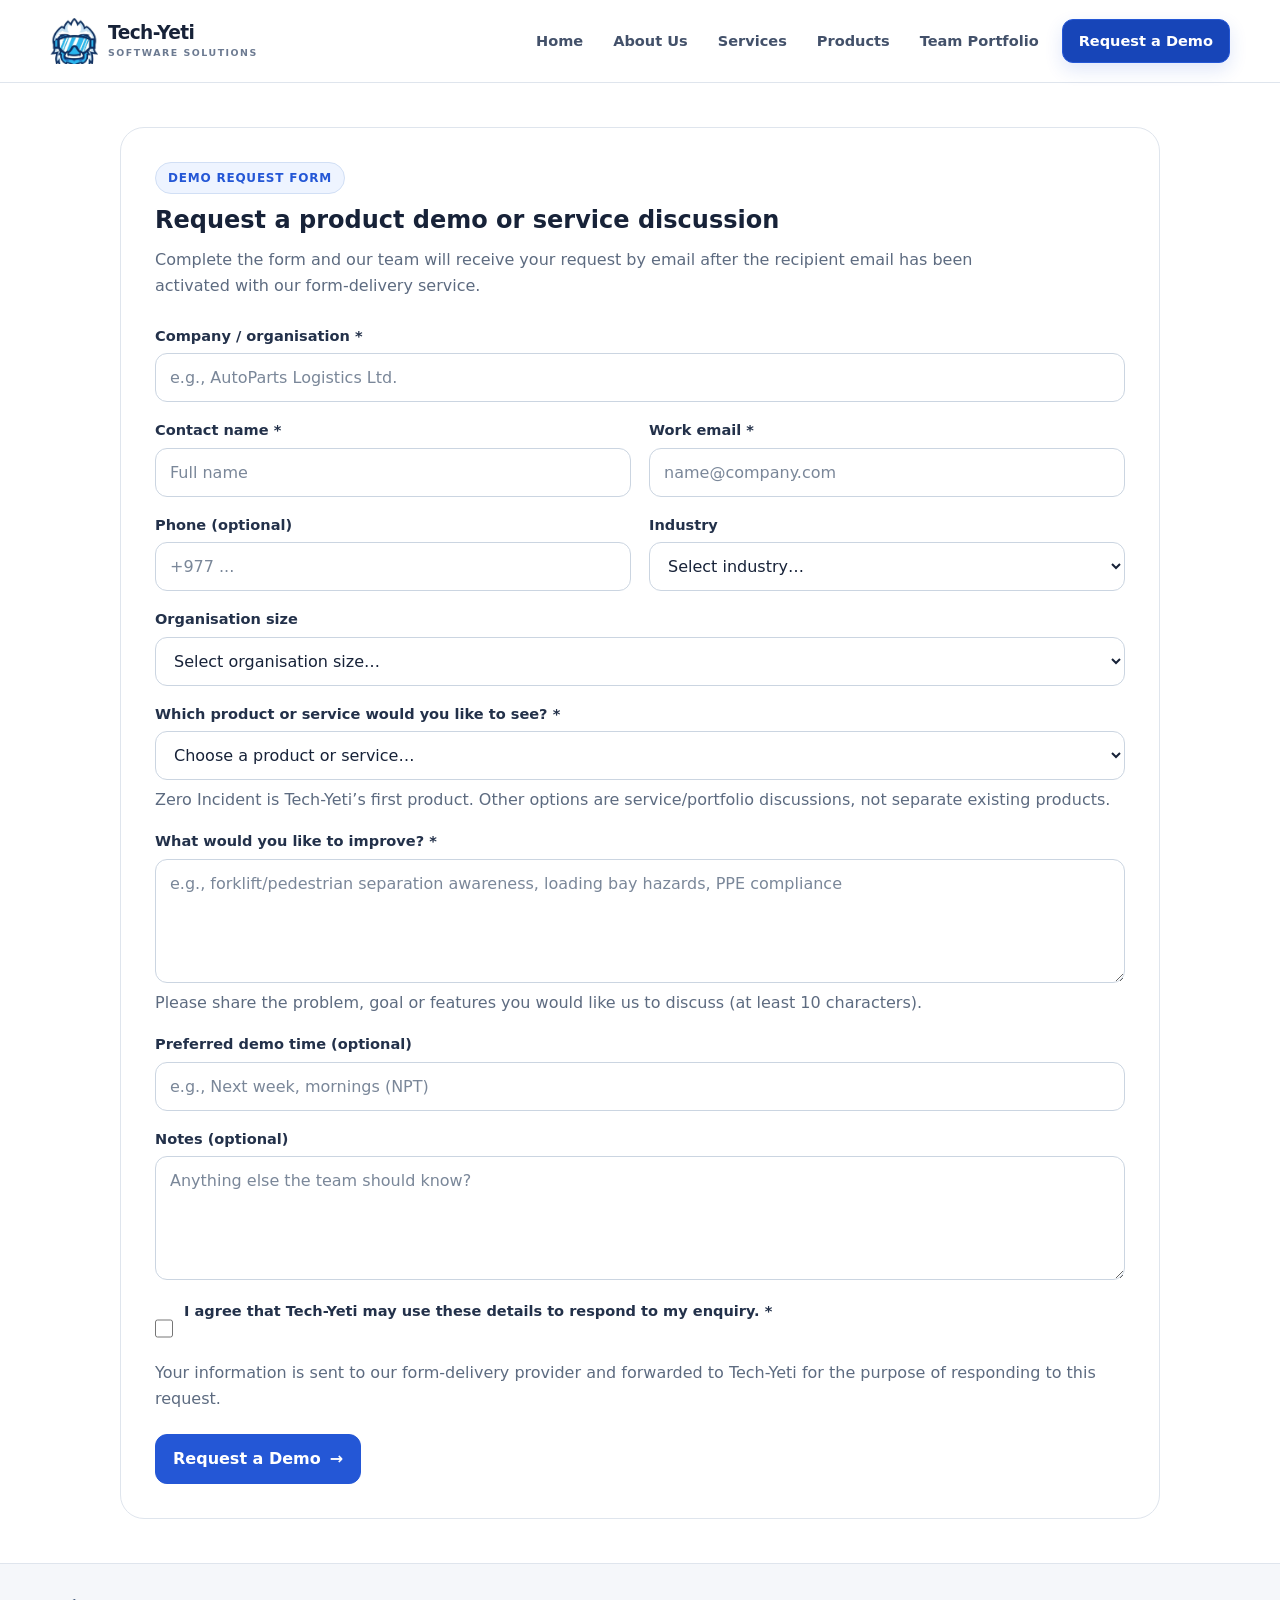
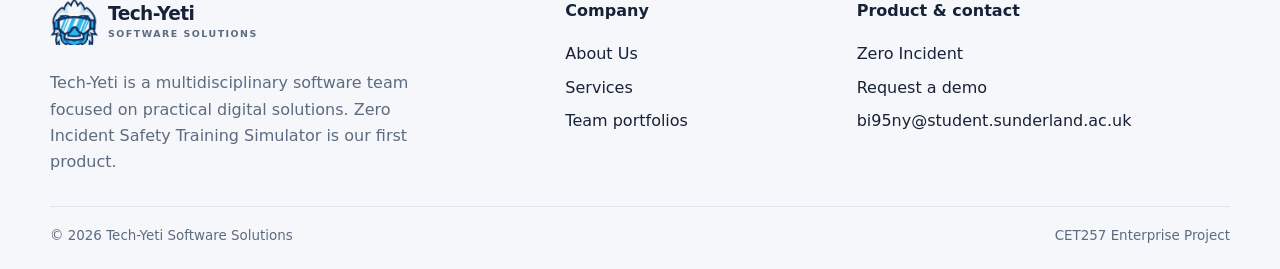
==== contact.html @ 158eb105 "websites" ====
<!DOCTYPE html>
<html lang="en">
 <head>
  <meta charset="utf-8"/>
  <meta content="width=device-width,initial-scale=1" name="viewport"/>
  <meta content="Request a Zero Incident product demonstration or discuss a Tech-Yeti software service or project." name="description"/>
  <title>
   Request a Demo | Tech-Yeti Software Solutions
  </title>
  <meta content="#101a2c" name="theme-color"/>
  <link href="assets/techyeti-logo-mark.png" rel="icon" type="image/png"/>
  <link href="assets/style.css" rel="stylesheet"/>
 </head>
 <body>
  <a class="skip" href="#main">
   Skip to content
  </a>
  <header class="site-header">
   <div class="container nav-inner">
    <a aria-label="Tech-Yeti Software Solutions home" class="brand" href="index.html">
     <span class="brand-mark">
      <img alt="" height="48" src="assets/techyeti-logo-mark.png" width="48"/>
     </span>
     <span class="brand-copy">
      Tech-Yeti
      <small>
       Software Solutions
      </small>
     </span>
    </a>
    <button aria-controls="primary-navigation" aria-expanded="false" aria-label="Open navigation" class="menu-button" data-menu-button="" type="button">
     ☰
    </button>
    <nav aria-label="Main navigation" class="nav" data-nav="" id="primary-navigation">
     <a href="index.html">
      Home
     </a>
     <a href="about.html">
      About Us
     </a>
     <a href="services.html">
      Services
     </a>
     <a href="products.html">
      Products
     </a>
     <a href="team.html">
      Team Portfolio
     </a>
     <a aria-current="page" class="active nav-cta" href="contact.html">
      Request a Demo
     </a>
    </nav>
   </div>
  </header>
  <main id="main">
   <section class="section">
    <div class="container">
     <div class="form-card contact-form-wide">
      <span class="eyebrow">
       Demo request form
      </span>
      <h2 class="panel-heading">
       Request a product demo or service discussion
      </h2>
      <p class="muted form-intro">
       Complete the form and our team will receive your request by email after the recipient email has been activated with our form-delivery service.
      </p>
      <form action="https://formsubmit.co/bi95ny@student.sunderland.ac.uk" id="demoRequestForm" method="POST">
       <input name="_subject" type="hidden" value="Tech-Yeti demo request"/>
       <input name="_template" type="hidden" value="table"/>
       <div class="form-grid">
        <div class="field full">
         <label for="company">
          Company / organisation
          <span aria-hidden="true">
           *
          </span>
         </label>
         <input autocomplete="organization" id="company" maxlength="150" name="company" placeholder="e.g., AutoParts Logistics Ltd." required=""/>
        </div>
        <div class="field">
         <label for="name">
          Contact name
          <span aria-hidden="true">
           *
          </span>
         </label>
         <input autocomplete="name" id="name" maxlength="120" name="name" placeholder="Full name" required=""/>
        </div>
        <div class="field">
         <label for="email">
          Work email
          <span aria-hidden="true">
           *
          </span>
         </label>
         <input autocomplete="email" id="email" maxlength="254" name="email" placeholder="name@company.com" required="" type="email"/>
        </div>
        <div class="field">
         <label for="phone">
          Phone (optional)
         </label>
         <input autocomplete="tel" id="phone" maxlength="40" name="phone" placeholder="+977 ..." type="tel"/>
        </div>
        <div class="field">
         <label for="industry">
          Industry
         </label>
         <select id="industry" name="industry">
          <option value="">
           Select industry&hellip;
          </option>
          <option>
           Logistics &amp; warehousing
          </option>
          <option>
           Automotive
          </option>
          <option>
           Manufacturing
          </option>
          <option>
           Education
          </option>
          <option>
           Healthcare
          </option>
          <option>
           Retail &amp; distribution
          </option>
          <option>
           Technology / software
          </option>
          <option>
           Construction
          </option>
          <option>
           Other
          </option>
         </select>
        </div>
        <div class="field full">
         <label for="organisationSize">
          Organisation size
         </label>
         <select id="organisationSize" name="organisationSize">
          <option value="">
           Select organisation size&hellip;
          </option>
          <option>
           1&ndash;10 employees
          </option>
          <option>
           11&ndash;50 employees
          </option>
          <option>
           51&ndash;200 employees
          </option>
          <option>
           201&ndash;1,000 employees
          </option>
          <option>
           More than 1,000 employees
          </option>
         </select>
        </div>
        <div class="field full">
         <label for="requestedDemo">
          Which product or service would you like to see?
          <span aria-hidden="true">
           *
          </span>
         </label>
         <select id="requestedDemo" name="requestedDemo" required="">
          <option disabled="" selected="" value="">
           Choose a product or service&hellip;
          </option>
          <option value="Zero Incident Safety Training Simulator &mdash; first product demo">
           Zero Incident Safety Training Simulator &mdash; first product demo
          </option>
          <option value="Tech-Yeti company portfolio and services walkthrough">
           Tech-Yeti company portfolio and services walkthrough
          </option>
          <option value="Web / application development discussion">
           Web / application development discussion
          </option>
          <option value="UI/UX and interactive 3D discussion">
           UI/UX and interactive 3D discussion
          </option>
          <option value="Backend and data systems discussion">
           Backend and data systems discussion
          </option>
          <option value="QA, testing and security discussion">
           QA, testing and security discussion
          </option>
          <option value="Other / custom project discussion">
           Other / custom project discussion
          </option>
         </select>
         <p class="field-note">
          Zero Incident is Tech-Yeti&rsquo;s first product. Other options are service/portfolio discussions, not separate existing products.
         </p>
        </div>
        <div class="field full">
         <label for="requirements">
          What would you like to improve?
          <span aria-hidden="true">
           *
          </span>
         </label>
         <textarea id="requirements" maxlength="3000" minlength="10" name="requirements" placeholder="e.g., forklift/pedestrian separation awareness, loading bay hazards, PPE compliance" required="" rows="4"></textarea>
         <p class="field-note">
          Please share the problem, goal or features you would like us to discuss (at least 10 characters).
         </p>
        </div>
        <div class="field full">
         <label for="preferredTime">
          Preferred demo time (optional)
         </label>
         <input id="preferredTime" maxlength="160" name="preferredTime" placeholder="e.g., Next week, mornings (NPT)"/>
        </div>
        <div class="field full">
         <label for="notes">
          Notes (optional)
         </label>
         <textarea id="notes" maxlength="2000" name="notes" placeholder="Anything else the team should know?" rows="3"></textarea>
        </div>
        <div class="field full consent-field">
         <label class="consent-label">
          <input id="consent" name="consent" required="" type="checkbox" value="I agree that Tech-Yeti may use these details to respond to my enquiry."/>
          <span>
           I agree that Tech-Yeti may use these details to respond to my enquiry.
           <span aria-hidden="true">
            *
           </span>
          </span>
         </label>
         <p class="field-note">
          Your information is sent to our form-delivery provider and forwarded to Tech-Yeti for the purpose of responding to this request.
         </p>
        </div>
        <div aria-hidden="true" class="honeypot-field">
         <label for="_honey">
          Leave this field empty
         </label>
         <input autocomplete="off" id="_honey" name="_honey" tabindex="-1" type="text"/>
        </div>
       </div>
       <button class="btn btn-primary" id="demoSubmit" type="submit">
        Request a Demo
        <span aria-hidden="true">
         &rarr;
        </span>
       </button>
       <div aria-live="polite" class="notice" hidden="" id="demoStatus" role="status">
       </div>
      </form>
     </div>
    </div>
   </section>
  </main>
  <footer class="footer">
   <div class="container">
    <div class="footer-grid">
     <div>
      <a class="brand" href="index.html">
       <span class="brand-mark">
        <img alt="" height="48" src="assets/techyeti-logo-mark.png" width="48"/>
       </span>
       <span class="brand-copy">
        Tech-Yeti
        <small>
         Software Solutions
        </small>
       </span>
      </a>
      <p>
       Tech-Yeti is a multidisciplinary software team focused on practical digital solutions. Zero Incident Safety Training Simulator is our first product.
      </p>
     </div>
     <div class="footer-links">
      <div class="footer-title">
       Company
      </div>
      <a href="about.html">
       About Us
      </a>
      <a href="services.html">
       Services
      </a>
      <a href="team.html">
       Team portfolios
      </a>
     </div>
     <div class="footer-links">
      <div class="footer-title">
       Product &amp; contact
      </div>
      <a href="products.html">
       Zero Incident
      </a>
      <a href="contact.html">
       Request a demo
      </a>
      <a href="mailto:bi95ny@student.sunderland.ac.uk">
       bi95ny@student.sunderland.ac.uk
      </a>
     </div>
    </div>
    <div class="footer-bottom">
     <span>
      &copy;
      <span data-year="">
      </span>
      Tech-Yeti Software Solutions
     </span>
     <span>
      CET257 Enterprise Project
     </span>
    </div>
   </div>
  </footer>
  <script defer="True" src="assets/site.js">
  </script>
  <script defer="True" src="assets/demo-request.js">
  </script>
 </body>
</html>
---- assets/style.css ----
/* Tech-Yeti Software Solutions — shared design system */
:root {
  color-scheme: light;
  --navy: #101a2c;
  --navy-2: #1b2b46;
  --ink: #172238;
  --muted: #617087;
  --paper: #ffffff;
  --wash: #f4f7fb;
  --wash-blue: #edf4fc;
  --line: #dbe4ef;
  --line-strong: #c4d0e0;
  --blue: #2457d6;
  --blue-hover: #1745b8;
  --cyan: #21a9ca;
  --green: #177e5b;
  --green-wash: #edf8f3;
  --red: #a92332;
  --red-wash: #fff0f1;
  --shadow-sm: 0 5px 18px rgba(15, 29, 52, .06);
  --shadow: 0 16px 42px rgba(15, 29, 52, .10);
  --radius-sm: 12px;
  --radius-md: 18px;
  --radius-lg: 24px;
  --container: 1180px;
  --font-body: Inter, ui-sans-serif, system-ui, -apple-system, BlinkMacSystemFont, "Segoe UI", sans-serif;
}

*, *::before, *::after { box-sizing: border-box; }
html { scroll-behavior: smooth; scroll-padding-top: 100px; }
body {
  margin: 0;
  min-width: 320px;
  overflow-x: hidden;
  background: var(--wash);
  color: var(--ink);
  font-family: var(--font-body);
  font-size: 16px;
  line-height: 1.65;
  -webkit-font-smoothing: antialiased;
  text-rendering: optimizeLegibility;
}
img, svg, video { display: block; max-width: 100%; }
img { height: auto; }
button, input, select, textarea { font: inherit; }
button, a, input, select, textarea { -webkit-tap-highlight-color: transparent; }
a { color: inherit; text-decoration: none; }
a:hover { color: var(--blue); }
p { margin: 0 0 1rem; }
h1, h2, h3, h4 { margin-top: 0; color: inherit; line-height: 1.16; letter-spacing: -.035em; overflow-wrap: anywhere; }
h1 { font-size: clamp(2.25rem, 4.2vw, 4rem); font-weight: 900; }
h2 { font-size: clamp(1.7rem, 3vw, 2.65rem); font-weight: 850; }
h3 { font-size: 1.16rem; font-weight: 850; letter-spacing: -.02em; }
:focus-visible { outline: 3px solid rgba(36,87,214,.42); outline-offset: 3px; }
[hidden] { display: none !important; }
.container { width: min(var(--container), calc(100% - 48px)); margin-inline: auto; }
.skip { position: absolute; left: -10000px; top: 10px; z-index: 1000; padding: 10px 14px; border-radius: 10px; background: #fff; color: var(--navy); box-shadow: var(--shadow); }
.skip:focus { left: 12px; }

/* Shared brand and navigation */
.site-header { position: sticky; top: 0; z-index: 100; background: rgba(255,255,255,.96); backdrop-filter: blur(14px); border-bottom: 1px solid var(--line); }
.nav-inner { position: relative; min-height: 82px; display: flex; align-items: center; justify-content: space-between; gap: 22px; }
.brand { flex: 0 0 auto; display: inline-flex; align-items: center; gap: 10px; min-width: 190px; color: var(--navy); font-weight: 900; letter-spacing: -.035em; }
.brand:hover { color: var(--navy); }
.brand-mark { flex: 0 0 48px; width: 48px; height: 48px; display: grid; place-items: center; overflow: hidden; }
.brand-mark img { width: 48px; height: 48px; object-fit: contain; }
.brand-copy { display: block; font-size: 1.16rem; line-height: 1.12; }
.brand-copy small { display: block; margin-top: 4px; color: #6c7a91; font-size: .59rem; font-weight: 850; letter-spacing: .16em; text-transform: uppercase; }
.nav { display: flex; align-items: center; justify-content: flex-end; gap: 4px; min-width: 0; }
.nav a { display: inline-flex; align-items: center; justify-content: center; min-height: 42px; padding: 9px 12px; border: 1px solid transparent; border-radius: 11px; color: #43516a; font-size: .91rem; font-weight: 800; white-space: nowrap; transition: background .18s ease, color .18s ease, border-color .18s ease; }
.nav a:hover, .nav a.active:not(.nav-cta) { background: var(--wash-blue); color: var(--blue); }
.nav a.active:not(.nav-cta) { border-color: #dce7fb; }
.nav a.nav-cta { margin-left: 6px; padding-inline: 16px; border-color: var(--blue); background: var(--blue); color: #fff; box-shadow: 0 7px 18px rgba(36,87,214,.14); }
.nav a.nav-cta:hover, .nav a.nav-cta.active { background: var(--blue-hover); color: #fff; }
.menu-button { display: none; width: 46px; height: 46px; flex: 0 0 auto; border: 1px solid var(--line-strong); border-radius: 12px; background: #fff; color: var(--navy); font-size: 1.35rem; font-weight: 800; cursor: pointer; }

/* Shared typography and buttons */
.eyebrow { display: inline-flex; align-items: center; gap: 8px; max-width: 100%; padding: 7px 12px; border: 1px solid #d1dff5; border-radius: 999px; background: #eef4ff; color: var(--blue); font-size: .75rem; font-weight: 900; letter-spacing: .065em; line-height: 1.35; text-transform: uppercase; }
.eyebrow-light { border-color: rgba(255,255,255,.2); background: rgba(255,255,255,.09); color: #e2ecff; }
.muted { color: var(--muted); }
.small { font-size: .9rem; }
.actions { display: flex; align-items: center; flex-wrap: wrap; gap: 12px; margin-top: 26px; }
.btn { min-height: 46px; display: inline-flex; align-items: center; justify-content: center; gap: 9px; max-width: 100%; padding: 11px 17px; border: 1px solid var(--line-strong); border-radius: 12px; background: #fff; color: var(--navy); font-weight: 850; line-height: 1.35; text-align: center; cursor: pointer; transition: transform .18s ease, box-shadow .18s ease, background .18s ease, border-color .18s ease; }
.btn:hover { transform: translateY(-1px); box-shadow: 0 8px 22px rgba(18,44,84,.12); color: var(--navy); }
.btn-primary { border-color: var(--blue); background: var(--blue); color: #fff !important; }
.btn-primary:hover { border-color: var(--blue-hover); background: var(--blue-hover); color: #fff !important; }
.btn-dark { border-color: var(--navy); background: var(--navy); color: #fff !important; }
.btn-dark:hover { background: var(--navy-2); color: #fff !important; }
.btn-ghost { border-color: var(--line-strong); background: #fff; color: var(--navy) !important; }
.btn-ghost:hover { border-color: #9eb2d4; background: #f8faff; color: var(--navy) !important; }
button:disabled, .btn:disabled { cursor: wait; opacity: .65; transform: none; box-shadow: none; }

/* Home hero */
.hero { padding: clamp(54px, 7vw, 88px) 0 70px; background: radial-gradient(circle at 86% 13%, rgba(33,169,202,.16), transparent 30%), radial-gradient(circle at 12% 20%, rgba(36,87,214,.12), transparent 27%), linear-gradient(180deg,#fff 0%,#f2f6fb 100%); }
.hero-grid { display: grid; grid-template-columns: minmax(0,1.08fr) minmax(320px,.92fr); align-items: center; gap: clamp(28px,5vw,58px); }
.hero-grid > *, .product-hero > *, .case > *, .split > *, .two-col > *, .contact-grid > * { min-width: 0; }
.hero h1 { max-width: 16ch; margin: 18px 0 22px; font-size: clamp(2.45rem, 4.4vw, 4.4rem); line-height: 1.04; letter-spacing: -.052em; }
.hero h1 span { color: var(--blue); }
.hero p { max-width: 650px; color: var(--muted); font-size: clamp(1rem,1.4vw,1.13rem); }
.hero-panel { min-width: 0; padding: clamp(22px,3vw,34px); border: 1px solid rgba(255,255,255,.09); border-radius: var(--radius-lg); background: var(--navy); color: #fff; box-shadow: var(--shadow); }
.hero-panel h2 { margin: 18px 0 12px; font-size: clamp(1.8rem,3vw,2.55rem); line-height: 1.12; }
.hero-panel p { color: #c2cddd; }
.no-top-margin { margin-top: 0; }
.compact-top { margin: .45rem 0 0; }
.panel-heading { margin: 16px 0 10px; font-size: clamp(1.7rem, 3.2vw, 2.4rem); line-height: 1.12; letter-spacing: -.04em; }
.subnav { display: flex; flex-wrap: wrap; gap: 9px; margin-top: 22px; }
.subnav a { display: inline-flex; align-items: center; min-height: 38px; padding: 8px 11px; border: 1px solid rgba(255,255,255,.24); border-radius: 10px; background: #e8eeff; color: var(--navy); font-size: .81rem; font-weight: 850; }
.subnav a:hover { border-color: #fff; background: #fff; color: var(--navy); }

/* Shared page layouts */
.section { padding: clamp(48px,6vw,70px) 0; }
.section-header { display: flex; align-items: flex-end; justify-content: space-between; gap: 30px; margin-bottom: 30px; }
.section-header > div { min-width: 0; }
.section-header h2 { margin: 12px 0 0; max-width: 24ch; font-size: clamp(1.85rem,3.2vw,2.8rem); line-height: 1.1; letter-spacing: -.045em; }
.section-header p { flex: 0 1 560px; margin: 0; color: var(--muted); font-size: 1.01rem; }
.section-header.compact { margin-bottom: 0; }
.page-hero { padding: clamp(44px,5.5vw,68px) 0 40px; background: linear-gradient(180deg,#fff 0%,#edf3fa 100%); }
.page-hero h1 { max-width: 23ch; margin: 15px 0 15px; font-size: clamp(2.2rem,4.2vw,3.7rem); line-height: 1.07; letter-spacing: -.05em; }
.page-hero p { max-width: 780px; margin: 0; color: var(--muted); font-size: clamp(1rem,1.4vw,1.1rem); }
.cards { display: grid; grid-template-columns: repeat(3,minmax(0,1fr)); gap: 18px; }
.card { min-width: 0; padding: 24px; border: 1px solid var(--line); border-radius: var(--radius-md); background: #fff; box-shadow: var(--shadow-sm); }
.card h3 { margin: 0 0 9px; }
.card p { margin: 0; color: var(--muted); }
.icon { width: 48px; height: 48px; display: grid; place-items: center; border-radius: 15px; background: #eef3ff; color: var(--blue); }
.icon svg { width: 23px; }
.band { background: var(--navy); color: #fff; }
.band h2, .band h3 { color: #fff; }
.band p, .band .muted, .band .section-header p { color: #c5cede; }
.band .chip { border-color: rgba(255,255,255,.16); background: rgba(255,255,255,.08); color: #e6edf8; }
.split { display: grid; grid-template-columns: repeat(2,minmax(0,1fr)); gap: 22px; align-items: stretch; }
.panel { min-width: 0; padding: 26px; border: 1px solid var(--line); border-radius: var(--radius-lg); background: #fff; box-shadow: var(--shadow-sm); }
.panel.dark { border-color: transparent; background: var(--navy); color: #fff; }
.panel.dark h2, .panel.dark h3 { color: #fff; }
.panel.dark p { color: #c5cede; }
.mission-copy { margin: 18px 0 0; font-size: clamp(1.45rem,2.3vw,2.05rem); line-height: 1.2; letter-spacing: -.035em; }
.values { display: grid; grid-template-columns: repeat(2,minmax(0,1fr)); gap: 12px; margin-top: 16px; }
.value { min-width: 0; padding: 16px; border: 1px solid var(--line); border-radius: 15px; background: #fbfcfe; }
.value strong { display: block; margin-bottom: 4px; }
.value p { margin: 0; color: var(--muted); font-size: .93rem; }
.stats { display: grid; grid-template-columns: repeat(4,minmax(0,1fr)); gap: 14px; }
.stat { padding: 20px; border: 1px solid var(--line); border-radius: 16px; background: #fff; }
.stat strong { font-size: 1.6rem; letter-spacing: -.03em; }
.stat span { display: block; margin-top: 4px; color: var(--muted); font-size: .88rem; }
.checklist { display: grid; gap: 10px; }
.check { padding: 14px 15px; border: 1px solid var(--line); border-radius: 14px; background: #fff; }
.check strong { display: block; margin-bottom: 2px; }
.check span { color: var(--muted); font-size: .9rem; }

/* Services */
.service-grid { display: grid; grid-template-columns: repeat(3,minmax(0,1fr)); gap: 16px; }
.service { min-width: 0; padding: 22px; border: 1px solid var(--line); border-radius: var(--radius-md); background: #fff; box-shadow: var(--shadow-sm); }
.service .num { color: var(--blue); font-size: .8rem; font-weight: 950; }
.service h3 { margin: 10px 0 7px; }
.service p { margin: 0; color: var(--muted); font-size: .93rem; }

/* Product / case study */
.product-hero { display: grid; grid-template-columns: minmax(0,1.02fr) minmax(0,.98fr); gap: clamp(22px,4vw,38px); align-items: center; }
.product-hero-copy { padding: 8px 0; }
.product-badge { display: inline-flex; align-items: center; padding: 7px 11px; border: 1px solid #c7e7d8; border-radius: 999px; background: var(--green-wash); color: var(--green); font-size: .75rem; font-weight: 900; letter-spacing: .05em; text-transform: uppercase; }
.product-title, .product-hero-copy h2 { margin: 16px 0 12px; font-size: clamp(2rem,3.7vw,3.25rem); line-height: 1.08; letter-spacing: -.045em; }
.product-shot { overflow: hidden; border: 1px solid var(--line); border-radius: var(--radius-lg); background: #f8fafc; box-shadow: var(--shadow); }
.product-shot img { width: 100%; aspect-ratio: 16 / 11; object-fit: contain; object-position: center; background: #f8fafc; cursor: zoom-in; }
.product-gallery { display: grid; grid-template-columns: minmax(0,1.12fr) minmax(0,.88fr); gap: 18px; align-items: start; }
.gallery-card { min-width: 0; overflow: hidden; border: 1px solid var(--line); border-radius: var(--radius-md); background: #fff; box-shadow: var(--shadow-sm); }
.gallery-card.large { grid-row: span 2; }
.gallery-card img { width: 100%; aspect-ratio: 16 / 10; object-fit: contain; object-position: center; background: #f4f7fb; cursor: zoom-in; }
.gallery-card.large img { aspect-ratio: 4 / 3; }
.gallery-caption { display: grid; gap: 4px; padding: 15px 17px 17px; font-size: .9rem; }
.gallery-caption strong { color: var(--ink); }
.gallery-caption span { color: var(--muted); }
.product-features { display: grid; grid-template-columns: repeat(3,minmax(0,1fr)); gap: 16px; }
.feature { min-width: 0; padding: 21px; border: 1px solid var(--line); border-radius: var(--radius-md); background: #fff; }
.feature strong { display: block; margin-bottom: 6px; }
.feature p { margin: 0; color: var(--muted); font-size: .93rem; }
.two-col { display: grid; grid-template-columns: repeat(2,minmax(0,1fr)); gap: 22px; align-items: stretch; }
.product-note { padding: 20px; border: 1px solid #dce7f8; border-left: 4px solid var(--blue); border-radius: 14px; background: #f3f7ff; color: #47556a; }
.product-note strong { color: var(--navy); }
.product-note p { margin: .45rem 0 0; }
.chips { display: flex; flex-wrap: wrap; gap: 8px; margin-top: 17px; }
.chip { display: inline-flex; align-items: center; padding: 6px 10px; border: 1px solid #e0e7f0; border-radius: 999px; background: #f2f5f8; color: #4f5d70; font-size: .79rem; font-weight: 800; }
.label { display: inline-flex; padding: 6px 10px; border-radius: 999px; background: var(--green-wash); color: var(--green); font-size: .75rem; font-weight: 900; letter-spacing: .05em; text-transform: uppercase; }

/* Team overview and portraits */
.team-grid { display: grid; grid-template-columns: repeat(4,minmax(0,1fr)); gap: 16px; }
.person { min-width: 0; overflow: hidden; border: 1px solid var(--line); border-radius: var(--radius-md); background: #fff; box-shadow: var(--shadow-sm); }
.person-top { padding: 22px 22px 15px; }
.avatar { width: 64px; height: 64px; overflow: hidden; display: grid; place-items: center; flex: 0 0 auto; border-radius: 18px; background: linear-gradient(145deg,#e9efff,#d9f6fa); color: var(--navy); font-size: 1.16rem; font-weight: 950; }
.avatar-photo { padding: 0; }
.avatar-photo img { width: 100%; height: 100%; object-fit: cover; object-position: center 35%; }
.person-top .avatar { width: 82px; height: 82px; border-radius: 22px; }
.person h3 { margin: 12px 0 4px; }
.role { color: var(--blue); font-size: .82rem; font-weight: 900; }
.person-body { padding: 0 22px 22px; color: var(--muted); font-size: .91rem; }
.person-footer { display: flex; justify-content: space-between; align-items: center; gap: 10px; padding: 14px 22px; border-top: 1px solid var(--line); font-size: .9rem; font-weight: 850; }
.person-footer a, .profile-summary a { color: var(--blue); font-weight: 900; }
.person-footer a:hover, .profile-summary a:hover { color: var(--blue-hover); text-decoration: underline; text-underline-offset: 3px; }
.team-profile-grid { display: grid; grid-template-columns: repeat(2,minmax(0,1fr)); gap: 18px; }
.profile-card-visual { display: grid; grid-template-columns: 148px minmax(0,1fr); align-items: start; gap: 20px; }
.profile-card-visual .avatar { width: 148px; height: 160px; border-radius: 16px; font-size: 1.4rem; }
.profile-card-visual h3 { margin: 0 0 5px; }
.profile-card-visual p { margin: 10px 0; }
.profile-card-visual .skill-list { margin-top: 12px; }
.profile-card-visual + .actions { margin-top: 18px; }
.team-photo-frame { overflow: hidden; border: 1px solid var(--line); border-radius: var(--radius-lg); background: #e9eff6; box-shadow: var(--shadow-sm); }
.team-photo-frame img { width: 100%; max-height: 640px; aspect-ratio: 16 / 9; object-fit: cover; object-position: center 48%; }
.team-photo-section .section-header { margin-bottom: 24px; }
.team-portfolio-grid { display: grid; grid-template-columns: repeat(2,minmax(0,1fr)); gap: 18px; }
.profile-summary { display: grid; grid-template-columns: 82px minmax(0,1fr); align-items: start; gap: 18px; padding: 22px; }
.profile-summary .avatar { width: 82px; height: 96px; border-radius: 17px; }
.profile-summary h3 { margin: 0 0 3px; }
.profile-summary p { margin: 9px 0 13px; color: var(--muted); font-size: .91rem; }

/* Individual CV-style portfolio pages */
.portfolio-page { padding-top: clamp(34px,4.8vw,58px); }
.cv-header { display: flex; align-items: center; gap: 24px; margin-bottom: 24px; padding: clamp(20px,3.2vw,30px); border: 1px solid var(--line); border-radius: var(--radius-lg); background: #fff; box-shadow: var(--shadow-sm); }
.cv-photo-wrap { width: 118px; height: 118px; flex: 0 0 auto; overflow: hidden; border: 1px solid var(--line); border-radius: 22px; background: #eef3f8; box-shadow: var(--shadow-sm); }
.cv-photo { width: 100%; height: 100%; object-fit: cover; object-position: center 32%; }
.cv-header h1 { margin: 10px 0 4px; font-size: clamp(2rem,3.8vw,3.35rem); line-height: 1.05; }
.cv-header .profile-role { margin: 0 0 5px; color: var(--blue); font-size: 1rem; font-weight: 900; }
.cv-header .muted { margin: 0; font-size: .92rem; }
.portfolio-layout { display: grid; grid-template-columns: minmax(250px,.72fr) minmax(0,1.28fr); align-items: start; gap: 22px; }
.portfolio-sidebar { display: grid; gap: 16px; }
.cv-box { padding: 23px; border: 1px solid var(--line); border-radius: var(--radius-md); background: #fff; box-shadow: var(--shadow-sm); }
.cv-box h3 { margin: 0 0 10px; }
.cv-box p { margin: 0; color: var(--muted); }
.portfolio-main { min-width: 0; padding: clamp(20px,3vw,30px); border: 1px solid var(--line); border-radius: var(--radius-lg); background: #fff; box-shadow: var(--shadow-sm); }
.cv-section { display: grid; grid-template-columns: 42px minmax(0,1fr); gap: 16px; padding: 2px 0 26px; }
.cv-section + .cv-section { padding-top: 25px; border-top: 1px solid var(--line); }
.cv-section h2 { margin: 0 0 18px; font-size: 1.72rem; }
.section-label { width: 38px; height: 38px; display: grid; place-items: center; border-radius: 12px; background: #eef3ff; color: var(--blue); font-size: .76rem; font-weight: 950; }
.timeline { position: relative; display: grid; gap: 20px; }
.timeline::before { position: absolute; top: 10px; bottom: 10px; left: 7px; width: 1px; background: #d8e1ed; content: ""; }
.timeline-item { position: relative; padding-left: 26px; }
.timeline-dot { position: absolute; top: 7px; left: 2px; width: 11px; height: 11px; border: 3px solid #fff; border-radius: 50%; background: var(--blue); box-shadow: 0 0 0 1px #bdd0ea; }
.timeline-meta { display: flex; flex-wrap: wrap; gap: 5px 12px; color: var(--muted); font-size: .83rem; }
.timeline-meta strong { color: var(--navy); }
.timeline-item h3 { margin: 6px 0 8px; font-size: 1.05rem; }
.timeline-item ul { margin: 0; padding-left: 19px; color: var(--muted); }
.timeline-item li { margin: 6px 0; }
.education-list { display: grid; gap: 13px; }
.education-card { display: grid; grid-template-columns: 44px minmax(0,1fr); gap: 14px; padding: 16px; border: 1px solid var(--line); border-radius: 15px; background: #fbfcfe; }
.edu-icon { width: 44px; height: 44px; display: grid; place-items: center; border-radius: 12px; background: #eef3ff; color: var(--blue); font-size: .72rem; font-weight: 950; }
.education-card h3 { margin: 0 0 4px; }
.education-card p { margin: 0; color: var(--muted); font-size: .92rem; }
.education-card .edu-title { margin-bottom: 4px; color: var(--navy); font-weight: 850; }
.skill-list { display: flex; flex-wrap: wrap; gap: 8px; margin-top: 13px; }
.skill { display: inline-flex; padding: 6px 9px; border: 1px solid #dde4ee; border-radius: 999px; background: #f4f6fa; color: #3f4e64; font-size: .77rem; font-weight: 800; }
.meta-row { display: flex; flex-wrap: wrap; gap: 8px; margin-top: 18px; }
.meta { padding: 8px 10px; border: 1px solid var(--line); border-radius: 10px; background: #f4f6f9; font-size: .8rem; font-weight: 800; }

/* Contact form */
.contact-grid { display: grid; grid-template-columns: minmax(260px,.7fr) minmax(0,1.3fr); align-items: start; gap: 22px; }
.contact-side { padding: 28px; border-radius: var(--radius-lg); background: var(--navy); color: #fff; }
.contact-side h2, .contact-side h3 { color: #fff; }
.contact-side p { color: #c5cede; }
.contact-side .line { display: flex; flex-wrap: wrap; gap: 12px; padding: 13px 0; border-bottom: 1px solid rgba(255,255,255,.12); overflow-wrap: anywhere; }
.contact-side a { color: #fff; text-decoration: underline; text-underline-offset: 3px; }
.form-card { width: 100%; min-width: 0; padding: clamp(20px,3.5vw,34px); border: 1px solid var(--line); border-radius: var(--radius-lg); background: #fff; box-shadow: var(--shadow-sm); }
.contact-form-wide { max-width: 1040px; margin-inline: auto; }
.contact-form-wide > h2 { margin: 15px 0 9px; font-size: clamp(1.75rem,3vw,2.45rem); }
.form-intro { max-width: 850px; margin-bottom: 26px; color: var(--muted); }
.form-grid { display: grid; grid-template-columns: repeat(2,minmax(0,1fr)); gap: 18px; }
.field { display: grid; align-content: start; gap: 7px; min-width: 0; }
.field.full { grid-column: 1 / -1; }
.field label { color: #23314a; font-size: .91rem; font-weight: 850; line-height: 1.4; }
.field input, .field select, .field textarea { display: block; width: 100%; min-width: 0; min-height: 49px; padding: 12px 14px; border: 1px solid var(--line-strong); border-radius: 12px; background: #fff; color: var(--ink); font-size: 1rem; line-height: 1.45; }
.field input::placeholder, .field textarea::placeholder { color: #7a8799; opacity: 1; }
.field input:focus, .field select:focus, .field textarea:focus { outline: 3px solid rgba(36,87,214,.17); border-color: var(--blue); }
.field select { cursor: pointer; }
.field textarea { min-height: 124px; resize: vertical; }
.field-note { margin: 0; color: var(--muted); font-size: .84rem; line-height: 1.5; }
.consent-field { padding-top: 3px; }
.consent-label { display: flex; align-items: flex-start; gap: 11px; font-weight: 700 !important; }
.consent-label input { width: 18px; min-width: 18px; height: 18px; margin: 3px 0 0; accent-color: var(--blue); }
.honeypot-field { position: absolute !important; width: 1px !important; height: 1px !important; overflow: hidden !important; clip: rect(0,0,0,0) !important; white-space: nowrap !important; }
#demoSubmit { margin-top: 21px; min-height: 50px; }
#demoSubmit:focus-visible { outline: 3px solid rgba(36,87,214,.32); outline-offset: 3px; }
.notice { margin-top: 16px; padding: 14px 16px; border: 1px solid #bde6d5; border-radius: 14px; background: var(--green-wash); color: #205c47; line-height: 1.55; overflow-wrap: anywhere; }
.notice.error { border-color: #f3b6b6; background: var(--red-wash); color: var(--red); }
#demoStatus[hidden] { display: none !important; }

/* Shared footer, utilities and image lightbox */
.footer { margin-top: 0; padding: 46px 0 25px; background: #09111f; color: #d8e1ef; }
.footer-grid { display: grid; grid-template-columns: minmax(0,1.3fr) minmax(150px,.7fr) minmax(230px,1fr); gap: 30px; }
.footer .brand { color: #fff; }
.footer .brand-copy small { color: #a4b0c3; }
.footer p { max-width: 400px; margin: 16px 0 0; color: #9aa8bc; font-size: .92rem; }
.footer-title { margin-bottom: 10px; color: #fff; font-weight: 900; }
.footer-links { display: grid; align-content: start; gap: 7px; }
.footer a { color: #d8e1ef; }
.footer a:hover { color: #fff; text-decoration: underline; text-underline-offset: 3px; }
.footer-bottom { display: flex; flex-wrap: wrap; justify-content: space-between; gap: 10px 22px; margin-top: 30px; padding-top: 18px; border-top: 1px solid rgba(255,255,255,.11); color: #8795aa; font-size: .84rem; }
.hr { height: 1px; margin: 28px 0; border: 0; background: var(--line); }
.breadcrumbs { color: #748198; font-size: .82rem; font-weight: 800; }
.details { display: grid; gap: 12px; }
.details details { padding: 15px 16px; border: 1px solid var(--line); border-radius: 15px; background: #fff; }
.details summary { cursor: pointer; font-weight: 900; }
.diagram { padding: 22px; border: 1px solid var(--line); border-radius: 20px; background: #fff; }
.diagram img { border-radius: 14px; }
.lightbox { position: fixed; inset: 0; z-index: 1000; display: grid; place-items: center; padding: 28px; background: rgba(5,11,22,.88); }
.lightbox img { max-width: min(1200px,94vw); max-height: 88vh; width: auto; height: auto; border-radius: 14px; box-shadow: 0 20px 80px rgba(0,0,0,.35); }
.lightbox-close { position: fixed; top: 16px; right: 20px; width: 46px; height: 46px; border: 1px solid rgba(255,255,255,.35); border-radius: 50%; background: rgba(255,255,255,.14); color: #fff; font-size: 1.8rem; cursor: pointer; }

/* Tablet and mobile layout: switch before the header/grid can become cramped. */
@media (max-width: 1040px) {
  .menu-button { display: inline-grid; place-items: center; }
  .nav { position: absolute; top: calc(100% + 8px); left: 0; right: 0; z-index: 110; display: none; align-items: stretch; flex-direction: column; gap: 4px; padding: 12px; border: 1px solid var(--line); border-radius: 16px; background: #fff; box-shadow: var(--shadow); }
  .nav.open { display: flex; }
  .nav a { justify-content: flex-start; width: 100%; white-space: normal; }
  .nav a.nav-cta { justify-content: center; margin: 5px 0 0; }
  .hero-grid, .product-hero, .contact-grid, .split, .two-col, .case { grid-template-columns: minmax(0,1fr); }
  .hero-panel { max-width: 760px; }
  .service-grid { grid-template-columns: repeat(2,minmax(0,1fr)); }
  .team-grid { grid-template-columns: repeat(2,minmax(0,1fr)); }
  .portfolio-layout { grid-template-columns: minmax(0,1fr); }
  .portfolio-sidebar { grid-template-columns: repeat(2,minmax(0,1fr)); }
  .footer-grid { grid-template-columns: minmax(0,1.2fr) minmax(140px,.8fr); }
  .footer-grid > :last-child { grid-column: 1 / -1; }
}
@media (max-width: 760px) {
  .container { width: min(var(--container), calc(100% - 32px)); }
  .nav-inner { min-height: 72px; gap: 12px; }
  .brand { min-width: 0; gap: 8px; }
  .brand-mark, .brand-mark img { width: 42px; height: 42px; }
  .brand-mark { flex-basis: 42px; }
  .brand-copy { font-size: 1.05rem; }
  .brand-copy small { font-size: .55rem; letter-spacing: .12em; }
  .section-header { display: block; }
  .section-header p { margin-top: 12px; }
  .cards, .product-features, .stats { grid-template-columns: repeat(2,minmax(0,1fr)); }
  .team-profile-grid, .team-portfolio-grid { grid-template-columns: minmax(0,1fr); }
  .product-gallery { grid-template-columns: minmax(0,1fr); }
  .gallery-card.large { grid-row: auto; }
  .gallery-card.large img, .gallery-card img { aspect-ratio: 16 / 10; }
  .profile-card-visual { grid-template-columns: 124px minmax(0,1fr); gap: 16px; }
  .profile-card-visual .avatar { width: 124px; height: 146px; }
  .portfolio-sidebar { grid-template-columns: minmax(0,1fr); }
  .cv-header { align-items: flex-start; }
  .cv-photo-wrap { width: 96px; height: 96px; border-radius: 18px; }
  .cv-section { grid-template-columns: 34px minmax(0,1fr); gap: 12px; }
  .section-label { width: 32px; height: 32px; border-radius: 10px; }
  .form-grid { gap: 15px; }
}
@media (max-width: 560px) {
  h1 { font-size: clamp(2rem,8.5vw,2.7rem); }
  .hero { padding: 46px 0 48px; }
  .hero h1 { font-size: clamp(2.35rem,10vw,3.15rem); max-width: 16ch; }
  .section { padding: 46px 0; }
  .page-hero { padding: 42px 0 30px; }
  .cards, .service-grid, .team-grid, .product-features, .stats, .values { grid-template-columns: minmax(0,1fr); }
  .actions { align-items: stretch; }
  .actions .btn { flex: 1 1 100%; }
  .panel, .form-card, .contact-side, .case-copy, .cv-box, .portfolio-main { padding: 20px; }
  .profile-card-visual { grid-template-columns: minmax(0,1fr); }
  .profile-card-visual .avatar { width: 100%; height: auto; aspect-ratio: 16 / 9; }
  .profile-summary { grid-template-columns: 68px minmax(0,1fr); gap: 13px; padding: 17px; }
  .profile-summary .avatar { width: 68px; height: 82px; }
  .cv-header { display: grid; grid-template-columns: 74px minmax(0,1fr); gap: 14px; padding: 18px; }
  .cv-photo-wrap { width: 74px; height: 82px; border-radius: 15px; }
  .cv-header h1 { font-size: clamp(1.7rem,7vw,2.2rem); }
  .cv-header .eyebrow { font-size: .63rem; letter-spacing: .04em; }
  .portfolio-main { padding: 18px; }
  .cv-section { grid-template-columns: minmax(0,1fr); }
  .section-label { display: none; }
  .form-grid { grid-template-columns: minmax(0,1fr); }
  .field.full { grid-column: auto; }
  .footer-grid { grid-template-columns: minmax(0,1fr); gap: 24px; }
  .footer-grid > :last-child { grid-column: auto; }
  .footer-bottom { display: grid; }
  .team-photo-frame img { aspect-ratio: 4 / 3; }
}
@media (prefers-reduced-motion: reduce) {
  *, *::before, *::after { scroll-behavior: auto !important; animation-duration: .01ms !important; animation-iteration-count: 1 !important; transition-duration: .01ms !important; }
}

/* Minimal company-first homepage: regular typography and a neutral background. */
.home-minimal { background: #fff; }
.home-why-hero {
  padding: 54px 0 34px;
  background: #fff;
}
.home-why-content { max-width: 920px; }
.home-why-content h1,
.home-mission-content h2 {
  max-width: none;
  margin: 0 0 14px;
  color: var(--navy);
  font-size: 1.7rem;
  font-weight: 700;
  line-height: 1.35;
  letter-spacing: 0;
}
.home-why-content h1 span { color: inherit; }
.home-why-content p,
.home-mission-content p {
  max-width: 820px;
  margin: 0;
  color: var(--muted);
  font-size: 1rem;
  font-weight: 400;
  line-height: 1.7;
}
.home-mission {
  padding: 28px 0 68px;
  background: #fff;
}
.home-mission-content {
  max-width: 920px;
  margin: 0 auto;
  padding-top: 26px;
  border-top: 1px solid var(--line);
}
.home-mission-content h2 { margin-bottom: 14px; }
@media (max-width: 560px) {
  .home-why-hero { padding: 38px 0 26px; }
  .home-why-content h1,
  .home-mission-content h2 { font-size: 1.55rem; }
  .home-why-content p,
  .home-mission-content p { font-size: 1rem; line-height: 1.65; }
  .home-mission { padding: 24px 0 48px; }
  .home-mission-content { padding-top: 22px; }
}

/* Global consistency pass: normal typography, calm backgrounds and steady spacing on every page. */
:root {
  --navy: #172238;
  --navy-2: #24334b;
  --ink: #172238;
  --muted: #5d6b80;
  --paper: #ffffff;
  --wash: #ffffff;
  --wash-blue: #f2f6fc;
  --line: #dfe5ed;
  --line-strong: #cbd5e1;
  --shadow-sm: 0 2px 8px rgba(15, 29, 52, .04);
  --shadow: 0 5px 18px rgba(15, 29, 52, .06);
}

html { scroll-padding-top: 92px; }
body { background: #fff !important; color: #172238; font-size: 16px; line-height: 1.65; }

/* A consistent, readable heading scale across landing, content and portfolio pages. */
h1, .hero h1, .page-hero h1, .home-why-content h1, .cv-header h1 {
  font-size: 1.8rem !important;
  line-height: 1.3 !important;
  letter-spacing: 0 !important;
  font-weight: 700 !important;
  max-width: 100%;
}
h2, .hero-panel h2, .section-header h2, .panel-heading, .product-title,
.product-hero-copy h2, .home-mission-content h2, .cv-section h2,
.contact-form-wide > h2, .mission-copy {
  font-size: 1.5rem !important;
  line-height: 1.4 !important;
  letter-spacing: 0 !important;
  font-weight: 700 !important;
}
h3, .timeline-item h3, .profile-card-visual h3, .card h3, .cv-box h3 {
  font-size: 1.125rem !important;
  line-height: 1.45 !important;
  letter-spacing: 0 !important;
  font-weight: 650 !important;
}
p, .hero p, .page-hero p, .section-header p, .card p, .service p,
.feature p, .value p, .person-body, .profile-summary p, .cv-box p,
.education-card p, .footer p, .home-why-content p, .home-mission-content p,
.contact-side p, .panel.dark p, .hero-panel p, .band p, .form-intro {
  font-size: 1rem !important;
  line-height: 1.65 !important;
}

/* Neutral backgrounds throughout: blue is used for links and primary actions, not large panels. */
.hero, .page-hero, .home-minimal, .home-why-hero, .home-mission {
  background: #fff !important;
}
.hero { padding: 44px 0 !important; }
.home-why-hero { padding: 42px 0 28px !important; }
.home-mission { padding: 24px 0 48px !important; }
.home-why-content, .home-mission-content { max-width: 920px; }
.home-mission-content { padding-top: 24px; border-top: 1px solid var(--line); }
.home-why-content h1, .home-mission-content h2 { margin: 0 0 14px !important; }
.home-why-content h1 span { color: inherit !important; }
.home-why-content p, .home-mission-content p { max-width: 820px; margin: 0; }
.page-hero { padding: 40px 0 30px !important; }
.page-hero h1 { margin: 12px 0 !important; }
.section { padding: 44px 0 !important; }
.section-header { margin-bottom: 24px !important; }
.section-header h2 { margin-top: 8px !important; }

.band, .panel.dark, .hero-panel, .contact-side, .home-mission-card {
  color: var(--ink) !important;
  background: #f6f8fb !important;
  border: 1px solid var(--line) !important;
  box-shadow: none !important;
}
.band h2, .band h3, .panel.dark h2, .panel.dark h3, .hero-panel h2,
.contact-side h2, .contact-side h3, .home-mission-card h2 { color: var(--ink) !important; }
.band p, .band .muted, .band .section-header p, .panel.dark p,
.hero-panel p, .contact-side p, .home-mission-card p { color: var(--muted) !important; }
.panel.dark .eyebrow-light, .hero-panel .eyebrow-light,
.contact-side .eyebrow-light, .home-mission-card .eyebrow-light {
  color: var(--blue) !important; background: #eef4ff !important; border-color: #d1dff5 !important;
}
.contact-side .line { border-color: var(--line) !important; }
.contact-side a { color: var(--blue) !important; }
.subnav a { background: #fff !important; border-color: var(--line) !important; color: var(--ink) !important; }

/* Flatten oversized visual variations while keeping cards and image galleries clear. */
.panel, .card, .service, .feature, .cv-box, .portfolio-main, .form-card,
.person, .gallery-card, .product-shot, .education-card {
  box-shadow: none !important;
}
.panel, .card, .service, .feature, .cv-box, .portfolio-main, .form-card,
.person, .gallery-card, .product-shot, .education-card { border-color: var(--line); }
.mission-copy { margin: 10px 0 0 !important; font-weight: 400 !important; }
.product-title, .product-hero-copy h2, .contact-form-wide > h2 { margin-top: 10px; }
.cv-header h1 { margin: 4px 0 !important; }
.cv-section h2 { margin-bottom: 12px !important; }
.role, .cv-header .profile-role { font-size: .95rem !important; font-weight: 650 !important; }
.person-body, .profile-summary p { color: var(--muted); }

/* Light footer shared by every page. */
.footer {
  background: #f5f7fa !important;
  color: var(--ink) !important;
  border-top: 1px solid var(--line);
  padding: 34px 0 22px !important;
}
.footer .brand, .footer .brand:hover, .footer .footer-title { color: var(--ink) !important; }
.footer .brand-copy small { color: var(--muted) !important; }
.footer p, .footer-bottom { color: var(--muted) !important; }
.footer a { color: var(--ink) !important; }
.footer a:hover { color: var(--blue) !important; }
.footer-bottom { border-color: var(--line) !important; }

/* Consistent sizing and fit on small screens; override older oversized mobile rules too. */
@media (max-width: 760px) {
  h1, .hero h1, .page-hero h1, .home-why-content h1, .cv-header h1 { font-size: 1.65rem !important; }
  h2, .hero-panel h2, .section-header h2, .panel-heading, .product-title,
  .product-hero-copy h2, .home-mission-content h2, .cv-section h2,
  .contact-form-wide > h2, .mission-copy { font-size: 1.35rem !important; }
  h3, .timeline-item h3, .profile-card-visual h3, .card h3, .cv-box h3 { font-size: 1.08rem !important; }
  .section { padding: 34px 0 !important; }
  .page-hero { padding: 32px 0 24px !important; }
  .home-why-hero { padding: 32px 0 22px !important; }
  .home-mission { padding: 18px 0 36px !important; }
  .home-mission-content { padding-top: 18px; }
}
.band .chip { border-color: var(--line) !important; background: #fff !important; color: var(--ink) !important; }
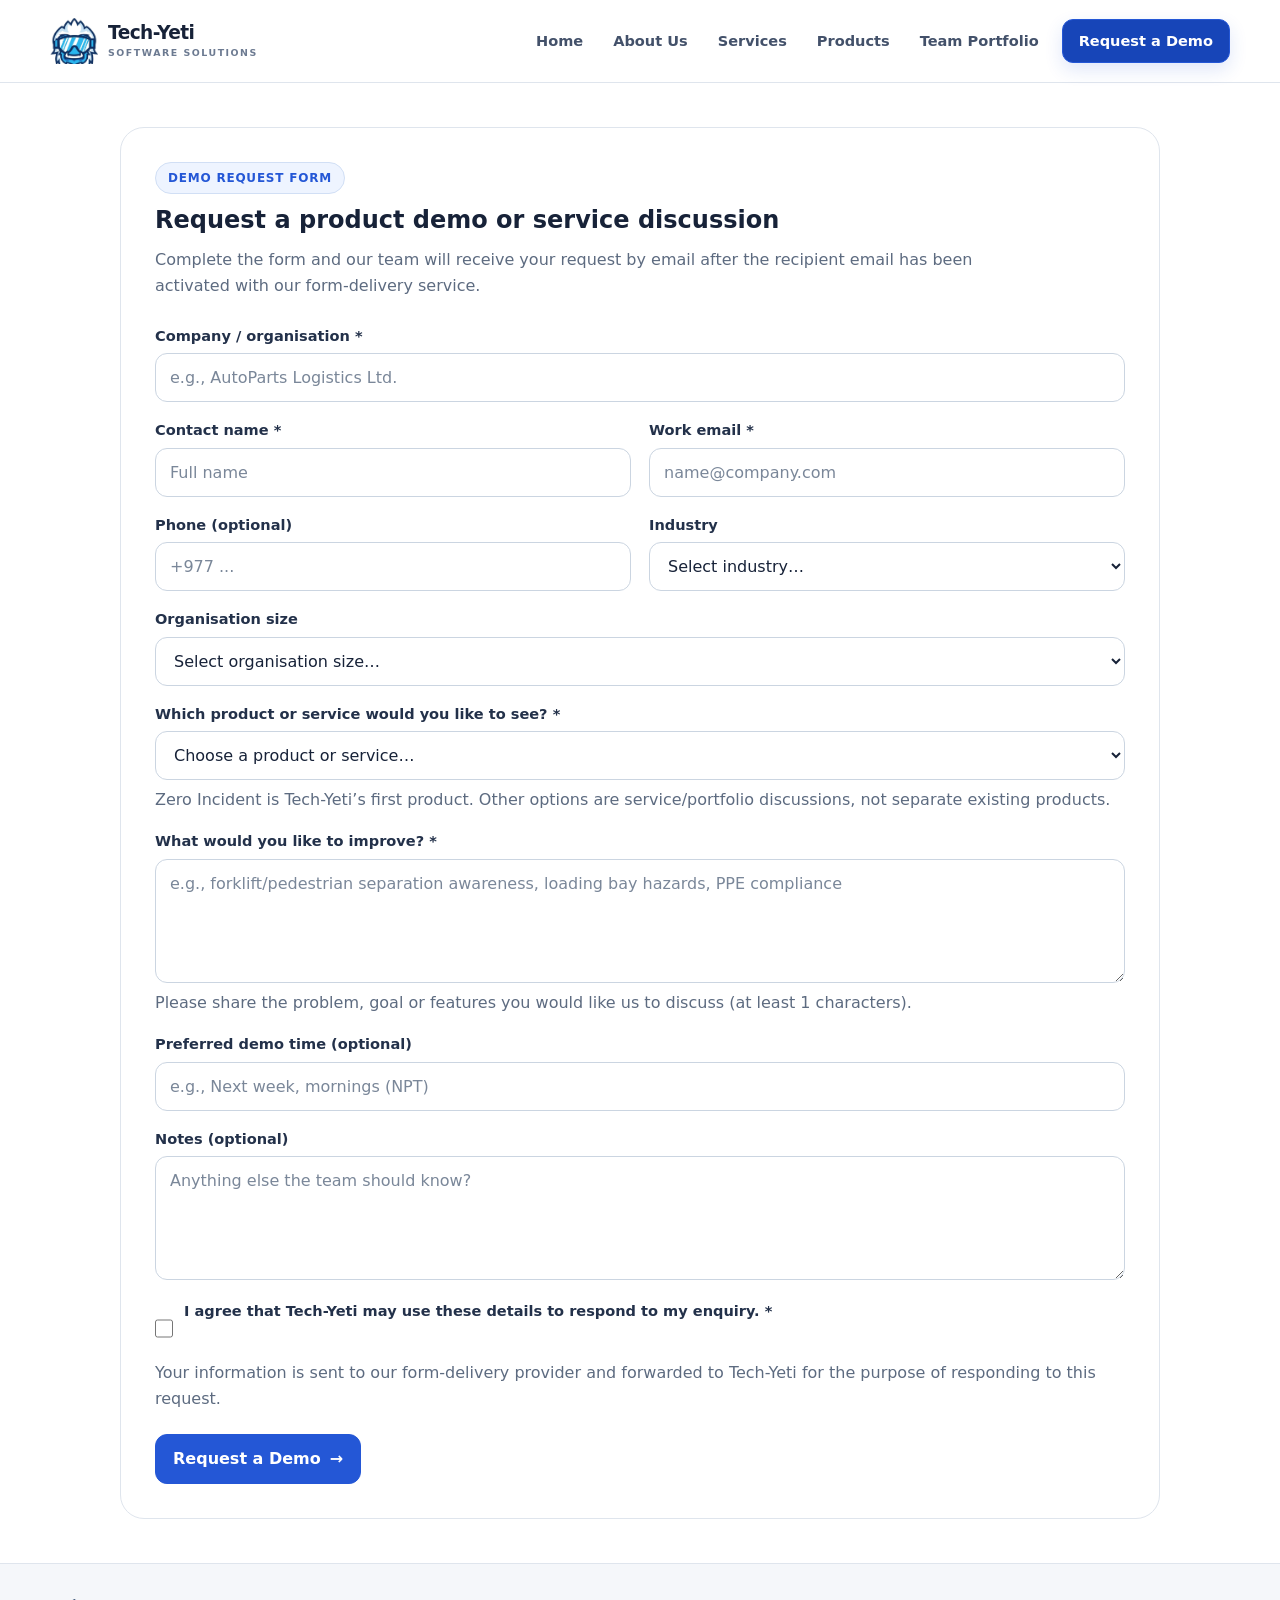
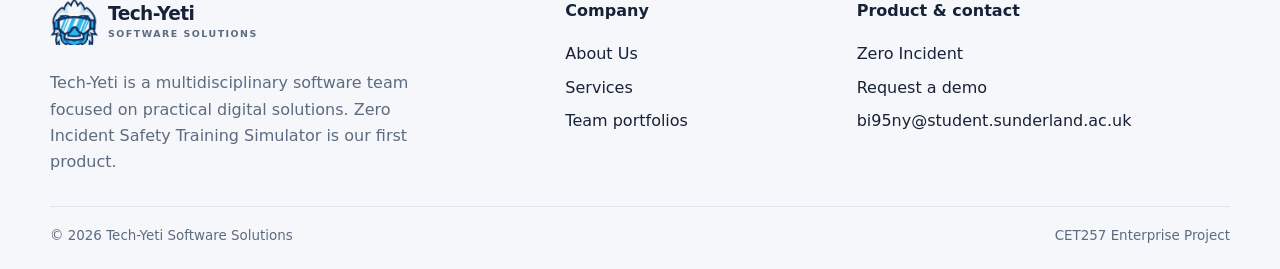
==== commit f0cc2c30: "Change requirements validation to minimum 1 character Updated the minlength attribute for the requir" ====
--- a/contact.html
+++ b/contact.html
@@ -209,9 +209,9 @@
            *
           </span>
          </label>
-         <textarea id="requirements" maxlength="3000" minlength="10" name="requirements" placeholder="e.g., forklift/pedestrian separation awareness, loading bay hazards, PPE compliance" required="" rows="4"></textarea>
+         <textarea id="requirements" maxlength="3000" minlength="1" name="requirements" placeholder="e.g., forklift/pedestrian separation awareness, loading bay hazards, PPE compliance" required="" rows="4"></textarea>
          <p class="field-note">
-          Please share the problem, goal or features you would like us to discuss (at least 10 characters).
+          Please share the problem, goal or features you would like us to discuss (at least 1 characters).
          </p>
         </div>
         <div class="field full">
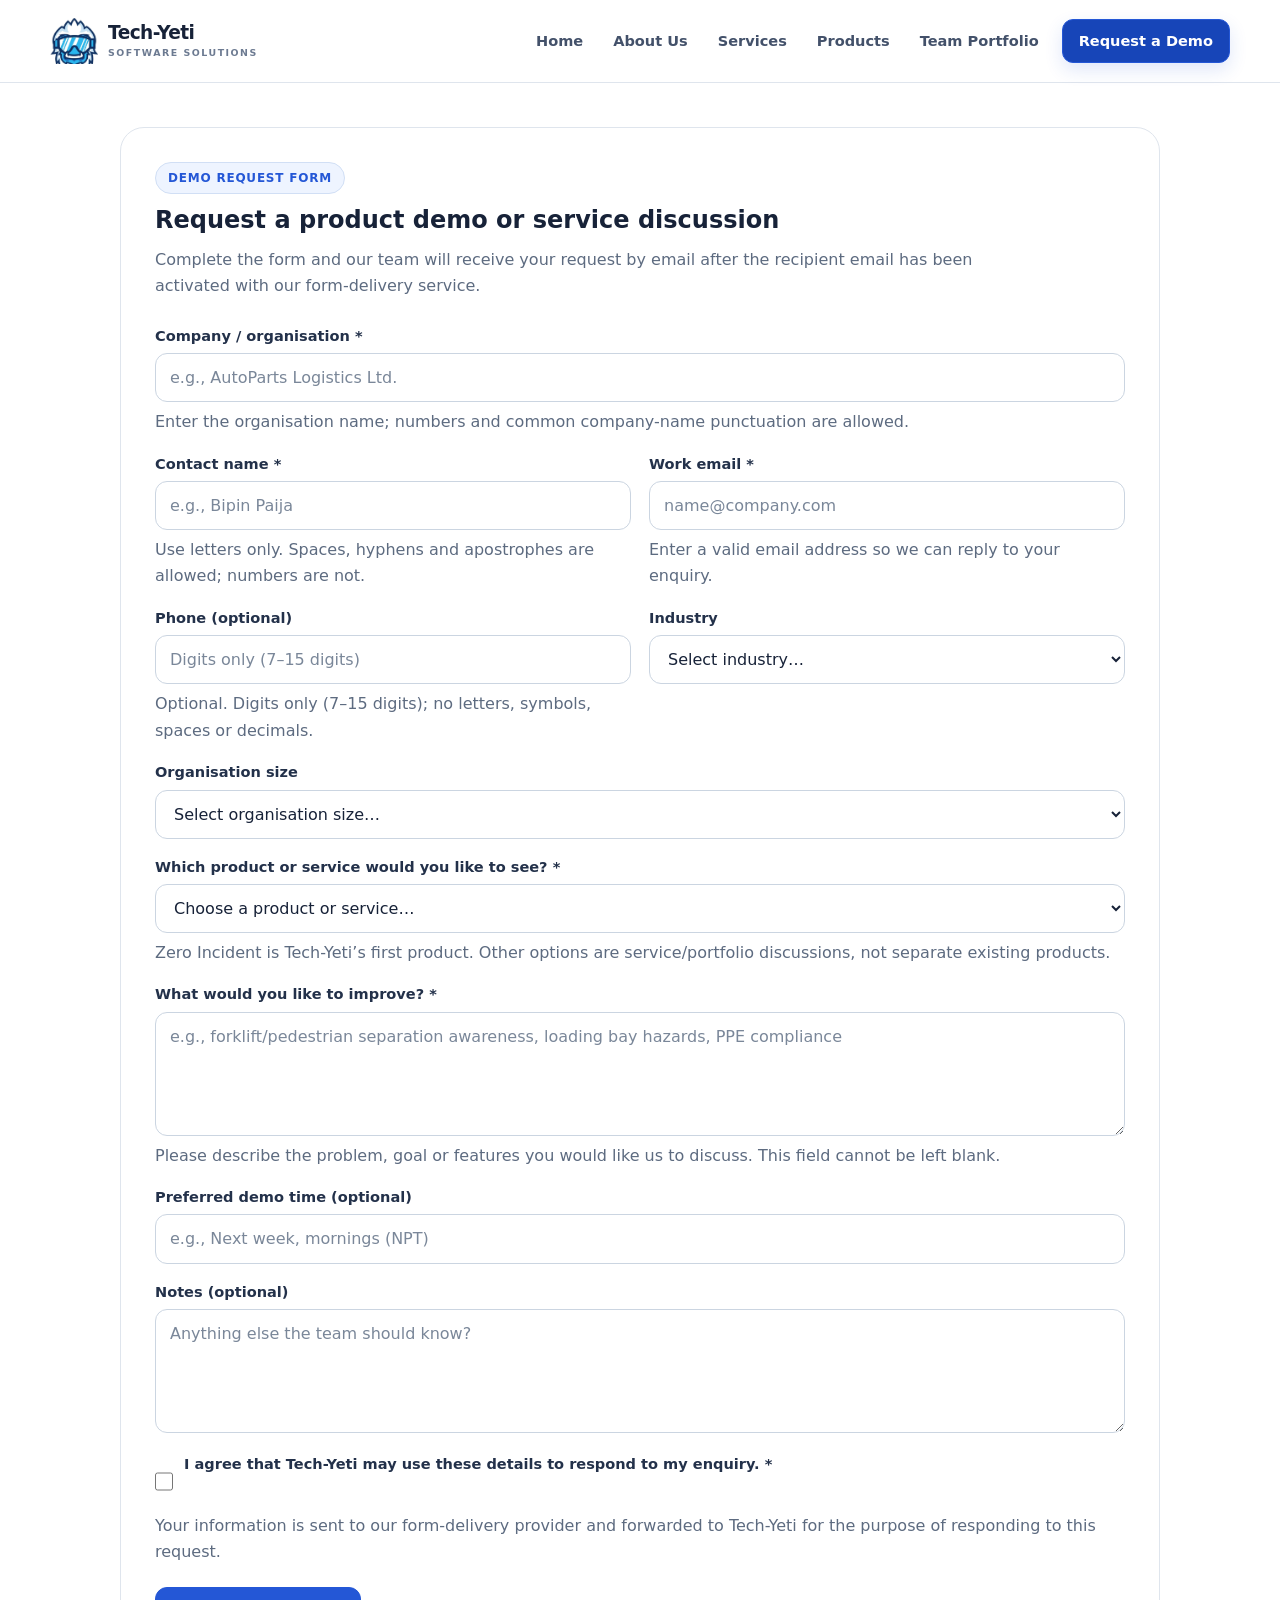
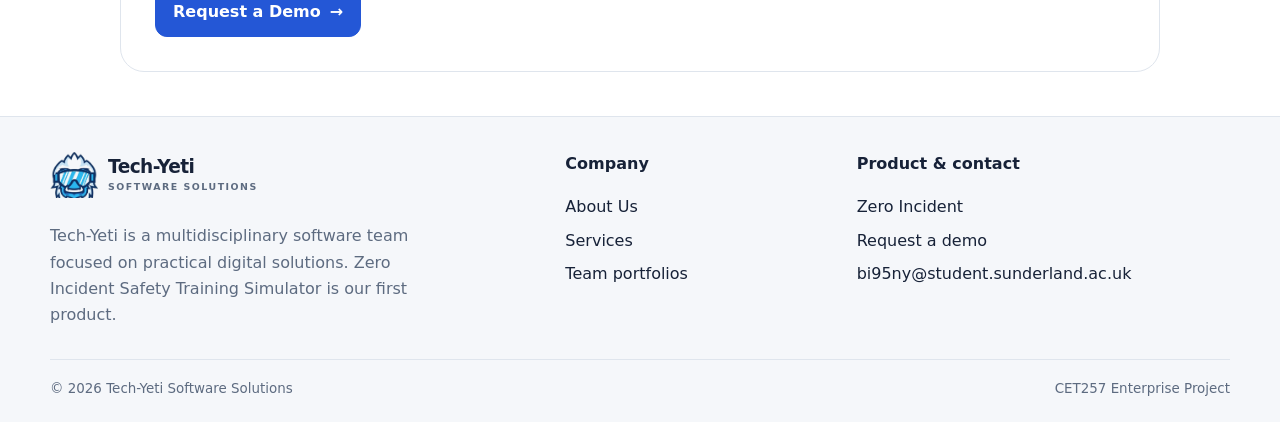
==== commit ea6ce534: "Enhance contact form accessibility and clarity Updated form fields to include aria-describedby attri" ====
--- a/contact.html
+++ b/contact.html
@@ -3,7 +3,7 @@
  <head>
   <meta charset="utf-8"/>
   <meta content="width=device-width,initial-scale=1" name="viewport"/>
-  <meta content="Request a Zero Incident product demonstration or discuss a Tech-Yeti software service or project." name="description"/>
+  <meta content="Request a  product prototype or discuss a Tech-Yeti software service or project." name="description"/>
   <title>
    Request a Demo | Tech-Yeti Software Solutions
   </title>
@@ -67,8 +67,11 @@
        Complete the form and our team will receive your request by email after the recipient email has been activated with our form-delivery service.
       </p>
       <form action="https://formsubmit.co/bi95ny@student.sunderland.ac.uk" id="demoRequestForm" method="POST">
+       <!-- FormSubmit Configuration Fields -->
        <input name="_subject" type="hidden" value="Tech-Yeti demo request"/>
        <input name="_template" type="hidden" value="table"/>
+       <input name="_next" type="hidden" value="https://thapamagarjiban.github.io/contact.html"/>
+
        <div class="form-grid">
         <div class="field full">
          <label for="company">
@@ -77,7 +80,8 @@
            *
           </span>
          </label>
-         <input autocomplete="organization" id="company" maxlength="150" name="company" placeholder="e.g., AutoParts Logistics Ltd." required=""/>
+         <input autocomplete="organization" id="company" maxlength="150" name="company" placeholder="e.g., AutoParts Logistics Ltd." required="" aria-describedby="companyHelp"/>
+         <p class="field-note" id="companyHelp">Enter the organisation name; numbers and common company-name punctuation are allowed.</p>
         </div>
         <div class="field">
          <label for="name">
@@ -86,7 +90,8 @@
            *
           </span>
          </label>
-         <input autocomplete="name" id="name" maxlength="120" name="name" placeholder="Full name" required=""/>
+         <input autocomplete="name" id="name" maxlength="120" name="name" placeholder="e.g., Bipin Paija" required="" aria-describedby="nameHelp"/>
+         <p class="field-note" id="nameHelp">Use letters only. Spaces, hyphens and apostrophes are allowed; numbers are not.</p>
         </div>
         <div class="field">
          <label for="email">
@@ -95,13 +100,15 @@
            *
           </span>
          </label>
-         <input autocomplete="email" id="email" maxlength="254" name="email" placeholder="name@company.com" required="" type="email"/>
+         <input autocomplete="email" id="email" maxlength="254" name="email" placeholder="name@company.com" required="" type="email" aria-describedby="emailHelp"/>
+         <p class="field-note" id="emailHelp">Enter a valid email address so we can reply to your enquiry.</p>
         </div>
         <div class="field">
          <label for="phone">
           Phone (optional)
          </label>
-         <input autocomplete="tel" id="phone" maxlength="40" name="phone" placeholder="+977 ..." type="tel"/>
+         <input autocomplete="tel" inputmode="numeric" id="phone" maxlength="15" minlength="7" name="phone" pattern="[0-9]{7,15}" placeholder="Digits only (7–15 digits)" title="Enter 7 to 15 digits only. Do not use +, spaces, letters or decimal points." type="tel" aria-describedby="phoneHelp"/>
+         <p class="field-note" id="phoneHelp">Optional. Digits only (7–15 digits); no letters, symbols, spaces or decimals.</p>
         </div>
         <div class="field">
          <label for="industry">
@@ -211,7 +218,7 @@
          </label>
          <textarea id="requirements" maxlength="3000" minlength="1" name="requirements" placeholder="e.g., forklift/pedestrian separation awareness, loading bay hazards, PPE compliance" required="" rows="4"></textarea>
          <p class="field-note">
-          Please share the problem, goal or features you would like us to discuss (at least 1 characters).
+          Please describe the problem, goal or features you would like us to discuss. This field cannot be left blank.
          </p>
         </div>
         <div class="field full">
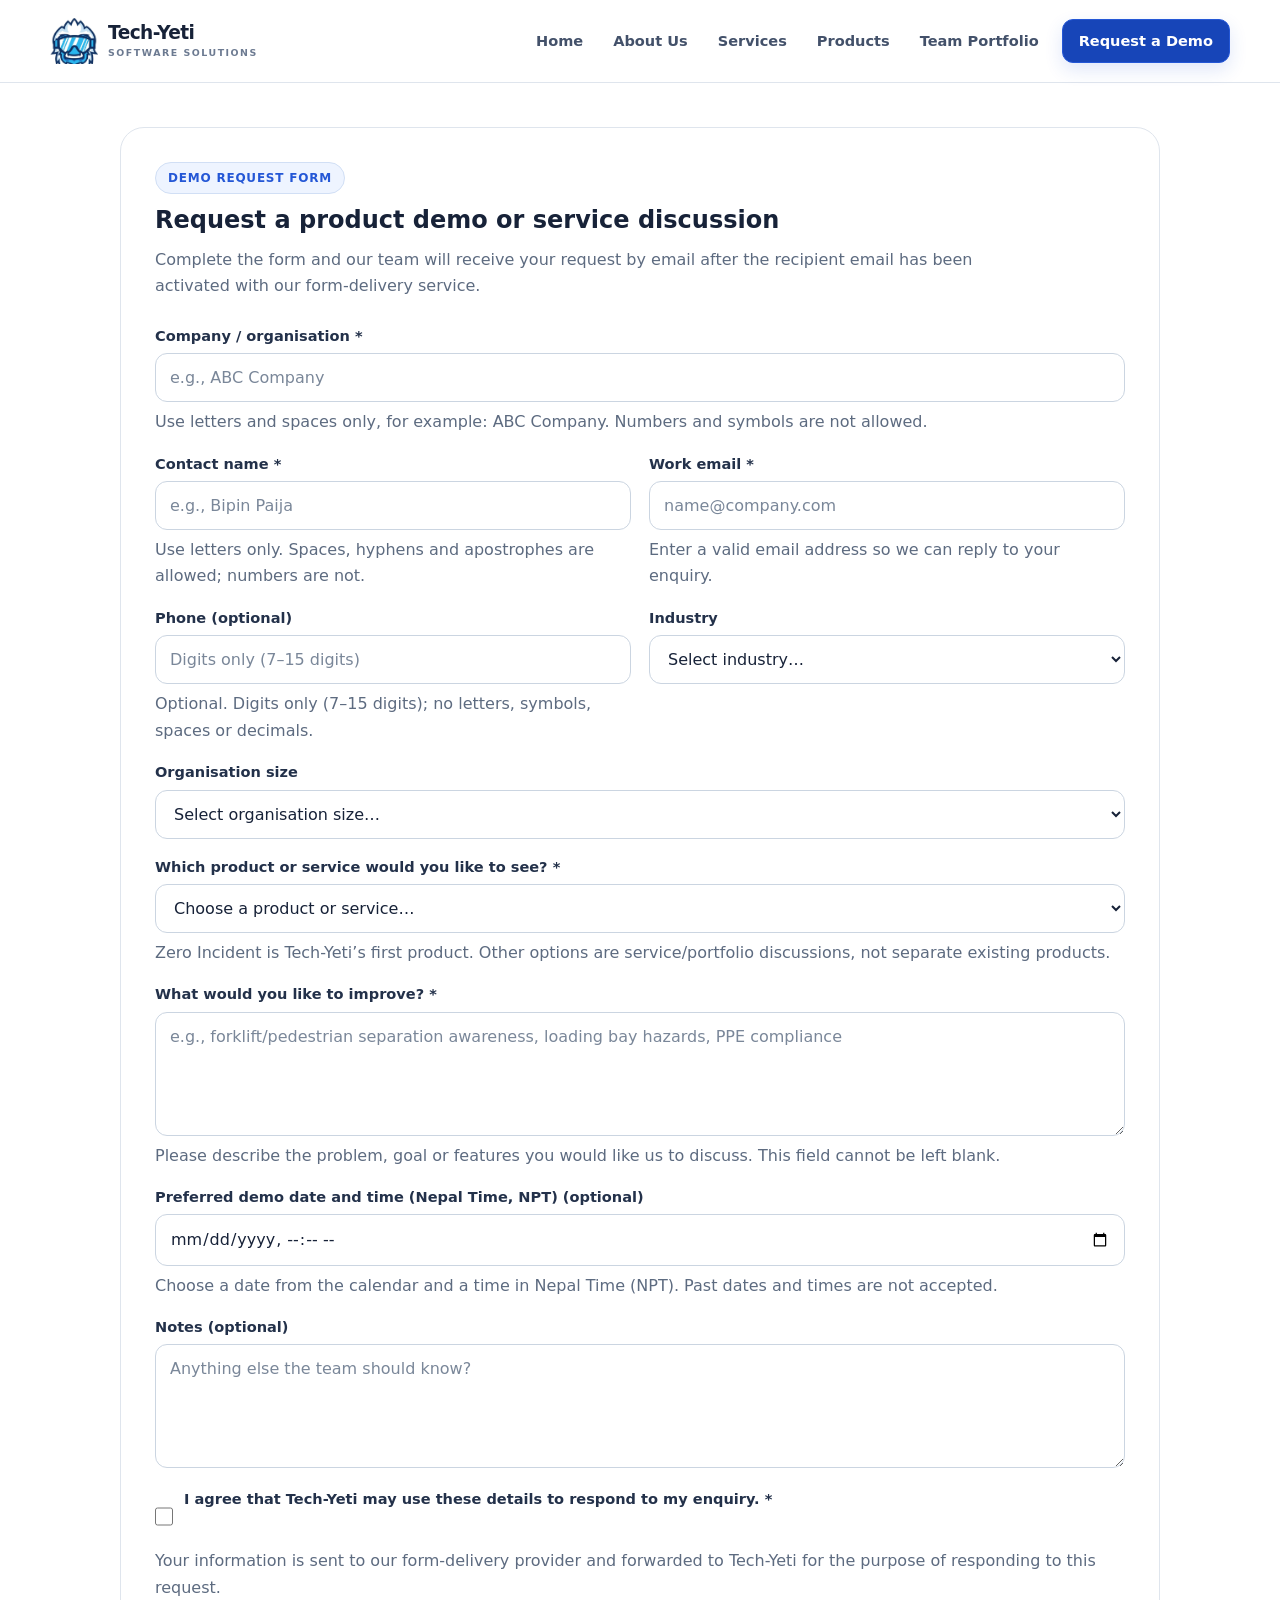
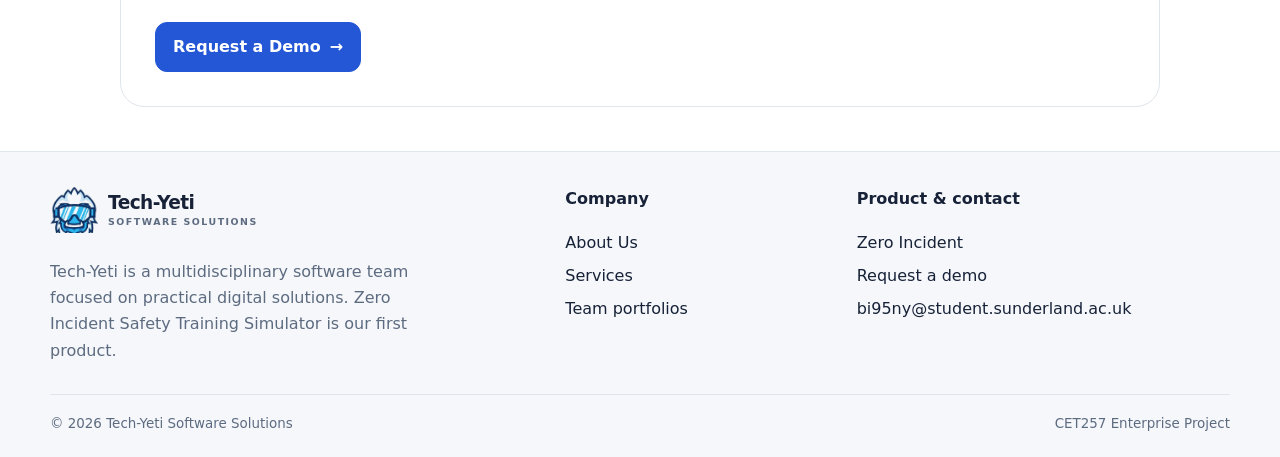
==== commit e3039d86: "Update contact.html" ====
--- a/contact.html
+++ b/contact.html
@@ -1,336 +1,412 @@
 <!DOCTYPE html>
 <html lang="en">
- <head>
+<head>
   <meta charset="utf-8"/>
   <meta content="width=device-width,initial-scale=1" name="viewport"/>
-  <meta content="Request a  product prototype or discuss a Tech-Yeti software service or project." name="description"/>
-  <title>
-   Request a Demo | Tech-Yeti Software Solutions
-  </title>
+  <meta content="Request a product prototype or discuss a Tech-Yeti software service or project." name="description"/>
+  <title>Request a Demo | Tech-Yeti Software Solutions</title>
   <meta content="#101a2c" name="theme-color"/>
   <link href="assets/techyeti-logo-mark.png" rel="icon" type="image/png"/>
   <link href="assets/style.css" rel="stylesheet"/>
- </head>
- <body>
-  <a class="skip" href="#main">
-   Skip to content
-  </a>
+</head>
+
+<body>
+  <a class="skip" href="#main">Skip to content</a>
+
   <header class="site-header">
-   <div class="container nav-inner">
-    <a aria-label="Tech-Yeti Software Solutions home" class="brand" href="index.html">
-     <span class="brand-mark">
-      <img alt="" height="48" src="assets/techyeti-logo-mark.png" width="48"/>
-     </span>
-     <span class="brand-copy">
-      Tech-Yeti
-      <small>
-       Software Solutions
-      </small>
-     </span>
-    </a>
-    <button aria-controls="primary-navigation" aria-expanded="false" aria-label="Open navigation" class="menu-button" data-menu-button="" type="button">
-     ☰
-    </button>
-    <nav aria-label="Main navigation" class="nav" data-nav="" id="primary-navigation">
-     <a href="index.html">
-      Home
-     </a>
-     <a href="about.html">
-      About Us
-     </a>
-     <a href="services.html">
-      Services
-     </a>
-     <a href="products.html">
-      Products
-     </a>
-     <a href="team.html">
-      Team Portfolio
-     </a>
-     <a aria-current="page" class="active nav-cta" href="contact.html">
-      Request a Demo
-     </a>
-    </nav>
-   </div>
+    <div class="container nav-inner">
+      <a aria-label="Tech-Yeti Software Solutions home" class="brand" href="index.html">
+        <span class="brand-mark">
+          <img alt="" height="48" src="assets/techyeti-logo-mark.png" width="48"/>
+        </span>
+        <span class="brand-copy">
+          Tech-Yeti
+          <small>Software Solutions</small>
+        </span>
+      </a>
+
+      <button
+        aria-controls="primary-navigation"
+        aria-expanded="false"
+        aria-label="Open navigation"
+        class="menu-button"
+        data-menu-button
+        type="button">
+        ☰
+      </button>
+
+      <nav aria-label="Main navigation" class="nav" data-nav id="primary-navigation">
+        <a href="index.html">Home</a>
+        <a href="about.html">About Us</a>
+        <a href="services.html">Services</a>
+        <a href="products.html">Products</a>
+        <a href="team.html">Team Portfolio</a>
+        <a aria-current="page" class="active nav-cta" href="contact.html">
+          Request a Demo
+        </a>
+      </nav>
+    </div>
   </header>
+
   <main id="main">
-   <section class="section">
+    <section class="section">
+      <div class="container">
+        <div class="form-card contact-form-wide">
+          <span class="eyebrow">Demo request form</span>
+
+          <h2 class="panel-heading">
+            Request a product demo or service discussion
+          </h2>
+
+          <p class="muted form-intro">
+            Complete the form and our team will receive your request by
+            email after the recipient email has been activated with our
+            form-delivery service.
+          </p>
+
+          <form
+            action="https://formsubmit.co/bi95ny@student.sunderland.ac.uk"
+            id="demoRequestForm"
+            method="POST">
+
+            <!-- FormSubmit configuration -->
+            <input name="_subject" type="hidden" value="Tech-Yeti demo request"/>
+            <input name="_template" type="hidden" value="table"/>
+            <input name="_next" type="hidden" value="https://thapamagarjiban.github.io/contact.html"/>
+
+            <div class="form-grid">
+
+              <!-- Company name: letters and spaces only -->
+              <div class="field full">
+                <label for="company">
+                  Company / organisation
+                  <span aria-hidden="true">*</span>
+                </label>
+
+                <input
+                  autocomplete="organization"
+                  id="company"
+                  maxlength="150"
+                  name="company"
+                  pattern="(?=.*[A-Za-zÀ-ÖØ-öø-ÿ])[A-Za-zÀ-ÖØ-öø-ÿ ]+"
+                  title="Use letters and spaces only. Numbers and symbols are not allowed."
+                  placeholder="e.g., ABC Company"
+                  required
+                  aria-describedby="companyHelp"/>
+
+                <p class="field-note" id="companyHelp">
+                  Use letters and spaces only, for example: ABC Company.
+                  Numbers and symbols are not allowed.
+                </p>
+              </div>
+
+              <!-- Contact name -->
+              <div class="field">
+                <label for="name">
+                  Contact name
+                  <span aria-hidden="true">*</span>
+                </label>
+
+                <input
+                  autocomplete="name"
+                  id="name"
+                  maxlength="120"
+                  name="name"
+                  pattern="(?=.*[A-Za-zÀ-ÖØ-öø-ÿ])[A-Za-zÀ-ÖØ-öø-ÿ' -]+"
+                  placeholder="e.g., Bipin Paija"
+                  required
+                  aria-describedby="nameHelp"
+                  title="Use letters, spaces, hyphens and apostrophes only."/>
+
+                <p class="field-note" id="nameHelp">
+                  Use letters only. Spaces, hyphens and apostrophes are allowed;
+                  numbers are not.
+                </p>
+              </div>
+
+              <!-- Email -->
+              <div class="field">
+                <label for="email">
+                  Work email
+                  <span aria-hidden="true">*</span>
+                </label>
+
+                <input
+                  autocomplete="email"
+                  id="email"
+                  maxlength="254"
+                  name="email"
+                  placeholder="name@company.com"
+                  required
+                  type="email"
+                  aria-describedby="emailHelp"/>
+
+                <p class="field-note" id="emailHelp">
+                  Enter a valid email address so we can reply to your enquiry.
+                </p>
+              </div>
+
+              <!-- Phone: digits only -->
+              <div class="field">
+                <label for="phone">Phone (optional)</label>
+
+                <input
+                  autocomplete="tel"
+                  inputmode="numeric"
+                  id="phone"
+                  maxlength="15"
+                  minlength="7"
+                  name="phone"
+                  pattern="[0-9]{7,15}"
+                  placeholder="Digits only (7–15 digits)"
+                  title="Enter 7 to 15 digits only. Do not use +, spaces, letters or decimal points."
+                  type="tel"
+                  aria-describedby="phoneHelp"/>
+
+                <p class="field-note" id="phoneHelp">
+                  Optional. Digits only (7–15 digits); no letters, symbols,
+                  spaces or decimals.
+                </p>
+              </div>
+
+              <!-- Industry -->
+              <div class="field">
+                <label for="industry">Industry</label>
+
+                <select id="industry" name="industry">
+                  <option value="">Select industry…</option>
+                  <option>Logistics &amp; warehousing</option>
+                  <option>Automotive</option>
+                  <option>Manufacturing</option>
+                  <option>Education</option>
+                  <option>Healthcare</option>
+                  <option>Retail &amp; distribution</option>
+                  <option>Technology / software</option>
+                  <option>Construction</option>
+                  <option>Other</option>
+                </select>
+              </div>
+
+              <!-- Organisation size -->
+              <div class="field full">
+                <label for="organisationSize">Organisation size</label>
+
+                <select id="organisationSize" name="organisationSize">
+                  <option value="">Select organisation size…</option>
+                  <option>1–10 employees</option>
+                  <option>11–50 employees</option>
+                  <option>51–200 employees</option>
+                  <option>201–1,000 employees</option>
+                  <option>More than 1,000 employees</option>
+                </select>
+              </div>
+
+              <!-- Product or service -->
+              <div class="field full">
+                <label for="requestedDemo">
+                  Which product or service would you like to see?
+                  <span aria-hidden="true">*</span>
+                </label>
+
+                <select id="requestedDemo" name="requestedDemo" required>
+                  <option disabled selected value="">
+                    Choose a product or service…
+                  </option>
+
+                  <option value="Zero Incident Safety Training Simulator — first product demo">
+                    Zero Incident Safety Training Simulator — first product demo
+                  </option>
+
+                  <option value="Tech-Yeti company portfolio and services walkthrough">
+                    Tech-Yeti company portfolio and services walkthrough
+                  </option>
+
+                  <option value="Web / application development discussion">
+                    Web / application development discussion
+                  </option>
+
+                  <option value="UI/UX and interactive 3D discussion">
+                    UI/UX and interactive 3D discussion
+                  </option>
+
+                  <option value="Backend and data systems discussion">
+                    Backend and data systems discussion
+                  </option>
+
+                  <option value="QA, testing and security discussion">
+                    QA, testing and security discussion
+                  </option>
+
+                  <option value="Other / custom project discussion">
+                    Other / custom project discussion
+                  </option>
+                </select>
+
+                <p class="field-note">
+                  Zero Incident is Tech-Yeti’s first product. Other options
+                  are service/portfolio discussions, not separate existing products.
+                </p>
+              </div>
+
+              <!-- Requirements -->
+              <div class="field full">
+                <label for="requirements">
+                  What would you like to improve?
+                  <span aria-hidden="true">*</span>
+                </label>
+
+                <textarea
+                  id="requirements"
+                  maxlength="3000"
+                  minlength="1"
+                  name="requirements"
+                  placeholder="e.g., forklift/pedestrian separation awareness, loading bay hazards, PPE compliance"
+                  required
+                  rows="4"></textarea>
+
+                <p class="field-note">
+                  Please describe the problem, goal or features you would
+                  like us to discuss. This field cannot be left blank.
+                </p>
+              </div>
+
+              <!-- Preferred date and time calendar -->
+              <div class="field full">
+                <label for="preferredTime">
+                  Preferred demo date and time (Nepal Time, NPT) (optional)
+                </label>
+
+                <input
+                  aria-describedby="preferredTimeHelp"
+                  id="preferredTime"
+                  name="preferredTime"
+                  type="datetime-local"
+                  step="60"/>
+
+                <p class="field-note" id="preferredTimeHelp">
+                  Choose a date from the calendar and a time in Nepal Time (NPT).
+                  Past dates and times are not accepted.
+                </p>
+              </div>
+
+              <!-- Notes -->
+              <div class="field full">
+                <label for="notes">Notes (optional)</label>
+
+                <textarea
+                  id="notes"
+                  maxlength="2000"
+                  name="notes"
+                  placeholder="Anything else the team should know?"
+                  rows="3"></textarea>
+              </div>
+
+              <!-- Consent -->
+              <div class="field full consent-field">
+                <label class="consent-label">
+                  <input
+                    id="consent"
+                    name="consent"
+                    required
+                    type="checkbox"
+                    value="I agree that Tech-Yeti may use these details to respond to my enquiry."/>
+
+                  <span>
+                    I agree that Tech-Yeti may use these details to respond
+                    to my enquiry.
+                    <span aria-hidden="true">*</span>
+                  </span>
+                </label>
+
+                <p class="field-note">
+                  Your information is sent to our form-delivery provider
+                  and forwarded to Tech-Yeti for the purpose of responding
+                  to this request.
+                </p>
+              </div>
+
+              <!-- Spam protection: leave empty -->
+              <div aria-hidden="true" class="honeypot-field">
+                <label for="_honey">Leave this field empty</label>
+                <input
+                  autocomplete="off"
+                  id="_honey"
+                  name="_honey"
+                  tabindex="-1"
+                  type="text"/>
+              </div>
+
+            </div>
+
+            <button class="btn btn-primary" id="demoSubmit" type="submit">
+              Request a Demo
+              <span aria-hidden="true">&rarr;</span>
+            </button>
+
+            <div
+              aria-live="polite"
+              class="notice"
+              hidden
+              id="demoStatus"
+              role="status">
+            </div>
+          </form>
+        </div>
+      </div>
+    </section>
+  </main>
+
+  <footer class="footer">
     <div class="container">
-     <div class="form-card contact-form-wide">
-      <span class="eyebrow">
-       Demo request form
-      </span>
-      <h2 class="panel-heading">
-       Request a product demo or service discussion
-      </h2>
-      <p class="muted form-intro">
-       Complete the form and our team will receive your request by email after the recipient email has been activated with our form-delivery service.
-      </p>
-      <form action="https://formsubmit.co/bi95ny@student.sunderland.ac.uk" id="demoRequestForm" method="POST">
-       <!-- FormSubmit Configuration Fields -->
-       <input name="_subject" type="hidden" value="Tech-Yeti demo request"/>
-       <input name="_template" type="hidden" value="table"/>
-       <input name="_next" type="hidden" value="https://thapamagarjiban.github.io/contact.html"/>
-
-       <div class="form-grid">
-        <div class="field full">
-         <label for="company">
-          Company / organisation
-          <span aria-hidden="true">
-           *
-          </span>
-         </label>
-         <input autocomplete="organization" id="company" maxlength="150" name="company" placeholder="e.g., AutoParts Logistics Ltd." required="" aria-describedby="companyHelp"/>
-         <p class="field-note" id="companyHelp">Enter the organisation name; numbers and common company-name punctuation are allowed.</p>
+      <div class="footer-grid">
+        <div>
+          <a class="brand" href="index.html">
+            <span class="brand-mark">
+              <img alt="" height="48" src="assets/techyeti-logo-mark.png" width="48"/>
+            </span>
+
+            <span class="brand-copy">
+              Tech-Yeti
+              <small>Software Solutions</small>
+            </span>
+          </a>
+
+          <p>
+            Tech-Yeti is a multidisciplinary software team focused on
+            practical digital solutions. Zero Incident Safety Training
+            Simulator is our first product.
+          </p>
         </div>
-        <div class="field">
-         <label for="name">
-          Contact name
-          <span aria-hidden="true">
-           *
-          </span>
-         </label>
-         <input autocomplete="name" id="name" maxlength="120" name="name" placeholder="e.g., Bipin Paija" required="" aria-describedby="nameHelp"/>
-         <p class="field-note" id="nameHelp">Use letters only. Spaces, hyphens and apostrophes are allowed; numbers are not.</p>
+
+        <div class="footer-links">
+          <div class="footer-title">Company</div>
+          <a href="about.html">About Us</a>
+          <a href="services.html">Services</a>
+          <a href="team.html">Team portfolios</a>
         </div>
-        <div class="field">
-         <label for="email">
-          Work email
-          <span aria-hidden="true">
-           *
-          </span>
-         </label>
-         <input autocomplete="email" id="email" maxlength="254" name="email" placeholder="name@company.com" required="" type="email" aria-describedby="emailHelp"/>
-         <p class="field-note" id="emailHelp">Enter a valid email address so we can reply to your enquiry.</p>
+
+        <div class="footer-links">
+          <div class="footer-title">Product &amp; contact</div>
+          <a href="products.html">Zero Incident</a>
+          <a href="contact.html">Request a demo</a>
+          <a href="mailto:bi95ny@student.sunderland.ac.uk">
+            bi95ny@student.sunderland.ac.uk
+          </a>
         </div>
-        <div class="field">
-         <label for="phone">
-          Phone (optional)
-         </label>
-         <input autocomplete="tel" inputmode="numeric" id="phone" maxlength="15" minlength="7" name="phone" pattern="[0-9]{7,15}" placeholder="Digits only (7–15 digits)" title="Enter 7 to 15 digits only. Do not use +, spaces, letters or decimal points." type="tel" aria-describedby="phoneHelp"/>
-         <p class="field-note" id="phoneHelp">Optional. Digits only (7–15 digits); no letters, symbols, spaces or decimals.</p>
-        </div>
-        <div class="field">
-         <label for="industry">
-          Industry
-         </label>
-         <select id="industry" name="industry">
-          <option value="">
-           Select industry&hellip;
-          </option>
-          <option>
-           Logistics &amp; warehousing
-          </option>
-          <option>
-           Automotive
-          </option>
-          <option>
-           Manufacturing
-          </option>
-          <option>
-           Education
-          </option>
-          <option>
-           Healthcare
-          </option>
-          <option>
-           Retail &amp; distribution
-          </option>
-          <option>
-           Technology / software
-          </option>
-          <option>
-           Construction
-          </option>
-          <option>
-           Other
-          </option>
-         </select>
-        </div>
-        <div class="field full">
-         <label for="organisationSize">
-          Organisation size
-         </label>
-         <select id="organisationSize" name="organisationSize">
-          <option value="">
-           Select organisation size&hellip;
-          </option>
-          <option>
-           1&ndash;10 employees
-          </option>
-          <option>
-           11&ndash;50 employees
-          </option>
-          <option>
-           51&ndash;200 employees
-          </option>
-          <option>
-           201&ndash;1,000 employees
-          </option>
-          <option>
-           More than 1,000 employees
-          </option>
-         </select>
-        </div>
-        <div class="field full">
-         <label for="requestedDemo">
-          Which product or service would you like to see?
-          <span aria-hidden="true">
-           *
-          </span>
-         </label>
-         <select id="requestedDemo" name="requestedDemo" required="">
-          <option disabled="" selected="" value="">
-           Choose a product or service&hellip;
-          </option>
-          <option value="Zero Incident Safety Training Simulator &mdash; first product demo">
-           Zero Incident Safety Training Simulator &mdash; first product demo
-          </option>
-          <option value="Tech-Yeti company portfolio and services walkthrough">
-           Tech-Yeti company portfolio and services walkthrough
-          </option>
-          <option value="Web / application development discussion">
-           Web / application development discussion
-          </option>
-          <option value="UI/UX and interactive 3D discussion">
-           UI/UX and interactive 3D discussion
-          </option>
-          <option value="Backend and data systems discussion">
-           Backend and data systems discussion
-          </option>
-          <option value="QA, testing and security discussion">
-           QA, testing and security discussion
-          </option>
-          <option value="Other / custom project discussion">
-           Other / custom project discussion
-          </option>
-         </select>
-         <p class="field-note">
-          Zero Incident is Tech-Yeti&rsquo;s first product. Other options are service/portfolio discussions, not separate existing products.
-         </p>
-        </div>
-        <div class="field full">
-         <label for="requirements">
-          What would you like to improve?
-          <span aria-hidden="true">
-           *
-          </span>
-         </label>
-         <textarea id="requirements" maxlength="3000" minlength="1" name="requirements" placeholder="e.g., forklift/pedestrian separation awareness, loading bay hazards, PPE compliance" required="" rows="4"></textarea>
-         <p class="field-note">
-          Please describe the problem, goal or features you would like us to discuss. This field cannot be left blank.
-         </p>
-        </div>
-        <div class="field full">
-         <label for="preferredTime">
-          Preferred demo time (optional)
-         </label>
-         <input id="preferredTime" maxlength="160" name="preferredTime" placeholder="e.g., Next week, mornings (NPT)"/>
-        </div>
-        <div class="field full">
-         <label for="notes">
-          Notes (optional)
-         </label>
-         <textarea id="notes" maxlength="2000" name="notes" placeholder="Anything else the team should know?" rows="3"></textarea>
-        </div>
-        <div class="field full consent-field">
-         <label class="consent-label">
-          <input id="consent" name="consent" required="" type="checkbox" value="I agree that Tech-Yeti may use these details to respond to my enquiry."/>
-          <span>
-           I agree that Tech-Yeti may use these details to respond to my enquiry.
-           <span aria-hidden="true">
-            *
-           </span>
-          </span>
-         </label>
-         <p class="field-note">
-          Your information is sent to our form-delivery provider and forwarded to Tech-Yeti for the purpose of responding to this request.
-         </p>
-        </div>
-        <div aria-hidden="true" class="honeypot-field">
-         <label for="_honey">
-          Leave this field empty
-         </label>
-         <input autocomplete="off" id="_honey" name="_honey" tabindex="-1" type="text"/>
-        </div>
-       </div>
-       <button class="btn btn-primary" id="demoSubmit" type="submit">
-        Request a Demo
-        <span aria-hidden="true">
-         &rarr;
+      </div>
+
+      <div class="footer-bottom">
+        <span>
+          &copy;
+          <span data-year></span>
+          Tech-Yeti Software Solutions
         </span>
-       </button>
-       <div aria-live="polite" class="notice" hidden="" id="demoStatus" role="status">
-       </div>
-      </form>
-     </div>
+        <span>CET257 Enterprise Project</span>
+      </div>
     </div>
-   </section>
-  </main>
-  <footer class="footer">
-   <div class="container">
-    <div class="footer-grid">
-     <div>
-      <a class="brand" href="index.html">
-       <span class="brand-mark">
-        <img alt="" height="48" src="assets/techyeti-logo-mark.png" width="48"/>
-       </span>
-       <span class="brand-copy">
-        Tech-Yeti
-        <small>
-         Software Solutions
-        </small>
-       </span>
-      </a>
-      <p>
-       Tech-Yeti is a multidisciplinary software team focused on practical digital solutions. Zero Incident Safety Training Simulator is our first product.
-      </p>
-     </div>
-     <div class="footer-links">
-      <div class="footer-title">
-       Company
-      </div>
-      <a href="about.html">
-       About Us
-      </a>
-      <a href="services.html">
-       Services
-      </a>
-      <a href="team.html">
-       Team portfolios
-      </a>
-     </div>
-     <div class="footer-links">
-      <div class="footer-title">
-       Product &amp; contact
-      </div>
-      <a href="products.html">
-       Zero Incident
-      </a>
-      <a href="contact.html">
-       Request a demo
-      </a>
-      <a href="mailto:bi95ny@student.sunderland.ac.uk">
-       bi95ny@student.sunderland.ac.uk
-      </a>
-     </div>
-    </div>
-    <div class="footer-bottom">
-     <span>
-      &copy;
-      <span data-year="">
-      </span>
-      Tech-Yeti Software Solutions
-     </span>
-     <span>
-      CET257 Enterprise Project
-     </span>
-    </div>
-   </div>
   </footer>
-  <script defer="True" src="assets/site.js">
-  </script>
-  <script defer="True" src="assets/demo-request.js">
-  </script>
- </body>
+
+  <script defer src="assets/site.js"></script>
+  <script defer src="assets/demo-request.js"></script>
+</body>
 </html>
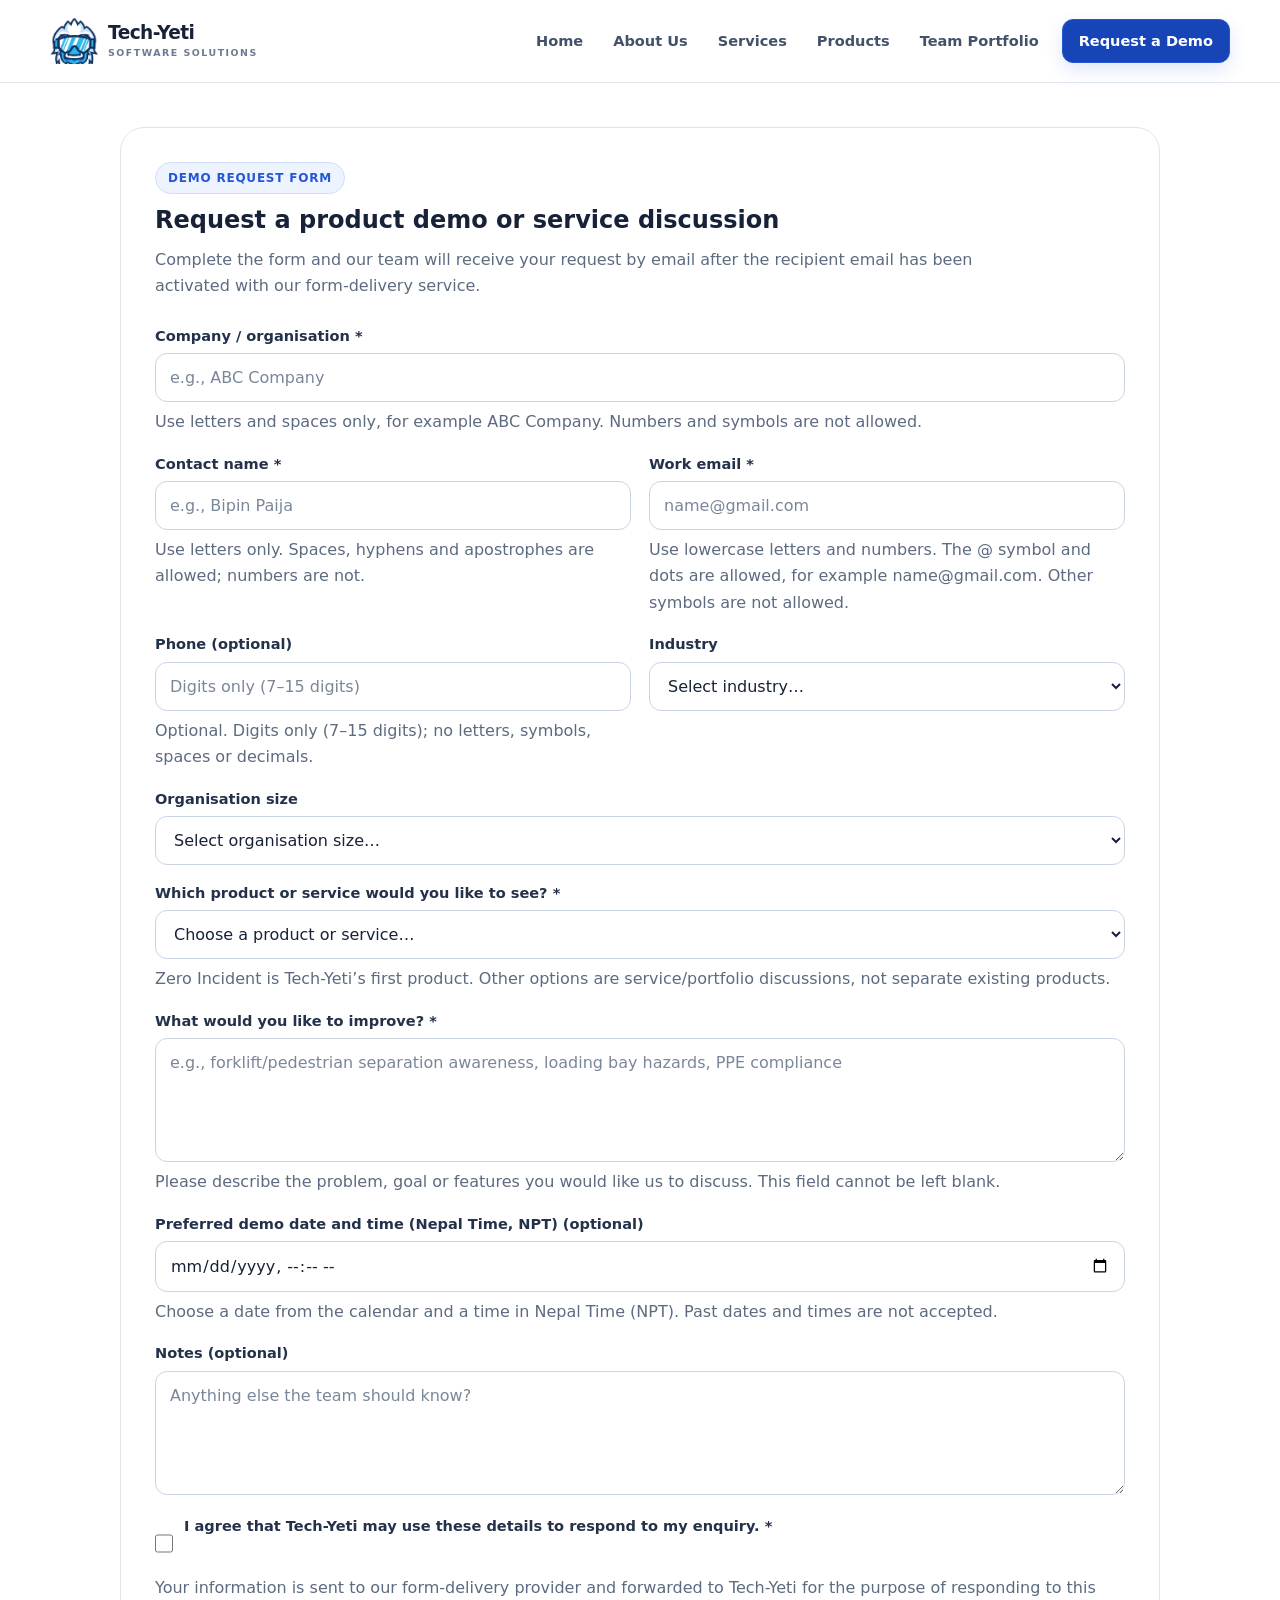
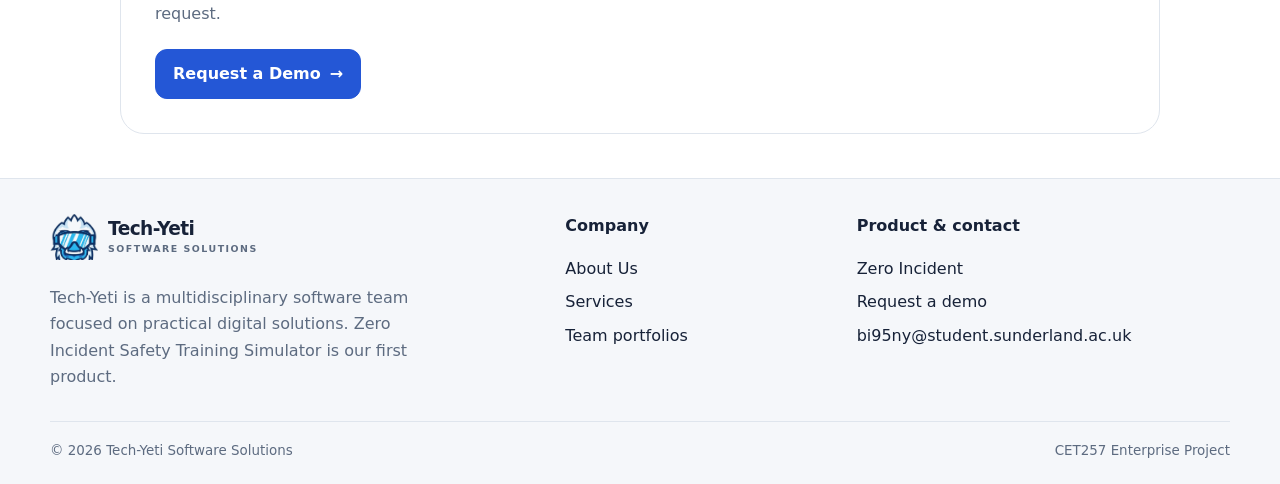
==== commit 19e0f1c5: "Refactor contact form and improve accessibility" ====
--- a/contact.html
+++ b/contact.html
@@ -31,9 +31,7 @@
         aria-label="Open navigation"
         class="menu-button"
         data-menu-button
-        type="button">
-        ☰
-      </button>
+        type="button">☰</button>
 
       <nav aria-label="Main navigation" class="nav" data-nav id="primary-navigation">
         <a href="index.html">Home</a>
@@ -69,18 +67,16 @@
             id="demoRequestForm"
             method="POST">
 
-            <!-- FormSubmit configuration -->
             <input name="_subject" type="hidden" value="Tech-Yeti demo request"/>
             <input name="_template" type="hidden" value="table"/>
             <input name="_next" type="hidden" value="https://thapamagarjiban.github.io/contact.html"/>
 
             <div class="form-grid">
 
-              <!-- Company name: letters and spaces only -->
+              <!-- Company: letters and spaces only -->
               <div class="field full">
                 <label for="company">
-                  Company / organisation
-                  <span aria-hidden="true">*</span>
+                  Company / organisation <span aria-hidden="true">*</span>
                 </label>
 
                 <input
@@ -95,7 +91,7 @@
                   aria-describedby="companyHelp"/>
 
                 <p class="field-note" id="companyHelp">
-                  Use letters and spaces only, for example: ABC Company.
+                  Use letters and spaces only, for example ABC Company.
                   Numbers and symbols are not allowed.
                 </p>
               </div>
@@ -103,8 +99,7 @@
               <!-- Contact name -->
               <div class="field">
                 <label for="name">
-                  Contact name
-                  <span aria-hidden="true">*</span>
+                  Contact name <span aria-hidden="true">*</span>
                 </label>
 
                 <input
@@ -113,10 +108,10 @@
                   maxlength="120"
                   name="name"
                   pattern="(?=.*[A-Za-zÀ-ÖØ-öø-ÿ])[A-Za-zÀ-ÖØ-öø-ÿ' -]+"
+                  title="Use letters, spaces, hyphens and apostrophes only."
                   placeholder="e.g., Bipin Paija"
                   required
-                  aria-describedby="nameHelp"
-                  title="Use letters, spaces, hyphens and apostrophes only."/>
+                  aria-describedby="nameHelp"/>
 
                 <p class="field-note" id="nameHelp">
                   Use letters only. Spaces, hyphens and apostrophes are allowed;
@@ -124,11 +119,10 @@
                 </p>
               </div>
 
-              <!-- Email -->
+              <!-- Email: lowercase letters and numbers, @ and dots -->
               <div class="field">
                 <label for="email">
-                  Work email
-                  <span aria-hidden="true">*</span>
+                  Work email <span aria-hidden="true">*</span>
                 </label>
 
                 <input
@@ -136,13 +130,17 @@
                   id="email"
                   maxlength="254"
                   name="email"
-                  placeholder="name@company.com"
+                  placeholder="name@gmail.com"
+                  pattern="[a-z0-9]+(\.[a-z0-9]+)*@[a-z0-9]+(\.[a-z0-9]+)+"
+                  title="Use lowercase letters and numbers, with @ and dots only, for example name@gmail.com. Capital letters and other symbols are not allowed."
                   required
                   type="email"
                   aria-describedby="emailHelp"/>
 
                 <p class="field-note" id="emailHelp">
-                  Enter a valid email address so we can reply to your enquiry.
+                  Use lowercase letters and numbers. The @ symbol and dots
+                  are allowed, for example name@gmail.com. Other symbols are
+                  not allowed.
                 </p>
               </div>
 
@@ -201,7 +199,7 @@
                 </select>
               </div>
 
-              <!-- Product or service -->
+              <!-- Requested product or service -->
               <div class="field full">
                 <label for="requestedDemo">
                   Which product or service would you like to see?
@@ -212,39 +210,32 @@
                   <option disabled selected value="">
                     Choose a product or service…
                   </option>
-
                   <option value="Zero Incident Safety Training Simulator — first product demo">
                     Zero Incident Safety Training Simulator — first product demo
                   </option>
-
                   <option value="Tech-Yeti company portfolio and services walkthrough">
                     Tech-Yeti company portfolio and services walkthrough
                   </option>
-
                   <option value="Web / application development discussion">
                     Web / application development discussion
                   </option>
-
                   <option value="UI/UX and interactive 3D discussion">
                     UI/UX and interactive 3D discussion
                   </option>
-
                   <option value="Backend and data systems discussion">
                     Backend and data systems discussion
                   </option>
-
                   <option value="QA, testing and security discussion">
                     QA, testing and security discussion
                   </option>
-
                   <option value="Other / custom project discussion">
                     Other / custom project discussion
                   </option>
                 </select>
 
                 <p class="field-note">
-                  Zero Incident is Tech-Yeti’s first product. Other options
-                  are service/portfolio discussions, not separate existing products.
+                  Zero Incident is Tech-Yeti’s first product. Other options are
+                  service/portfolio discussions, not separate existing products.
                 </p>
               </div>
 
@@ -265,12 +256,12 @@
                   rows="4"></textarea>
 
                 <p class="field-note">
-                  Please describe the problem, goal or features you would
-                  like us to discuss. This field cannot be left blank.
-                </p>
-              </div>
-
-              <!-- Preferred date and time calendar -->
+                  Please describe the problem, goal or features you would like
+                  us to discuss. This field cannot be left blank.
+                </p>
+              </div>
+
+              <!-- Calendar and time picker -->
               <div class="field full">
                 <label for="preferredTime">
                   Preferred demo date and time (Nepal Time, NPT) (optional)
@@ -319,9 +310,8 @@
                 </label>
 
                 <p class="field-note">
-                  Your information is sent to our form-delivery provider
-                  and forwarded to Tech-Yeti for the purpose of responding
-                  to this request.
+                  Your information is sent to our form-delivery provider and
+                  forwarded to Tech-Yeti for the purpose of responding to this request.
                 </p>
               </div>
 
@@ -335,7 +325,6 @@
                   tabindex="-1"
                   type="text"/>
               </div>
-
             </div>
 
             <button class="btn btn-primary" id="demoSubmit" type="submit">
@@ -348,8 +337,7 @@
               class="notice"
               hidden
               id="demoStatus"
-              role="status">
-            </div>
+              role="status"></div>
           </form>
         </div>
       </div>
@@ -364,7 +352,6 @@
             <span class="brand-mark">
               <img alt="" height="48" src="assets/techyeti-logo-mark.png" width="48"/>
             </span>
-
             <span class="brand-copy">
               Tech-Yeti
               <small>Software Solutions</small>
@@ -397,9 +384,7 @@
 
       <div class="footer-bottom">
         <span>
-          &copy;
-          <span data-year></span>
-          Tech-Yeti Software Solutions
+          &copy; <span data-year></span> Tech-Yeti Software Solutions
         </span>
         <span>CET257 Enterprise Project</span>
       </div>
